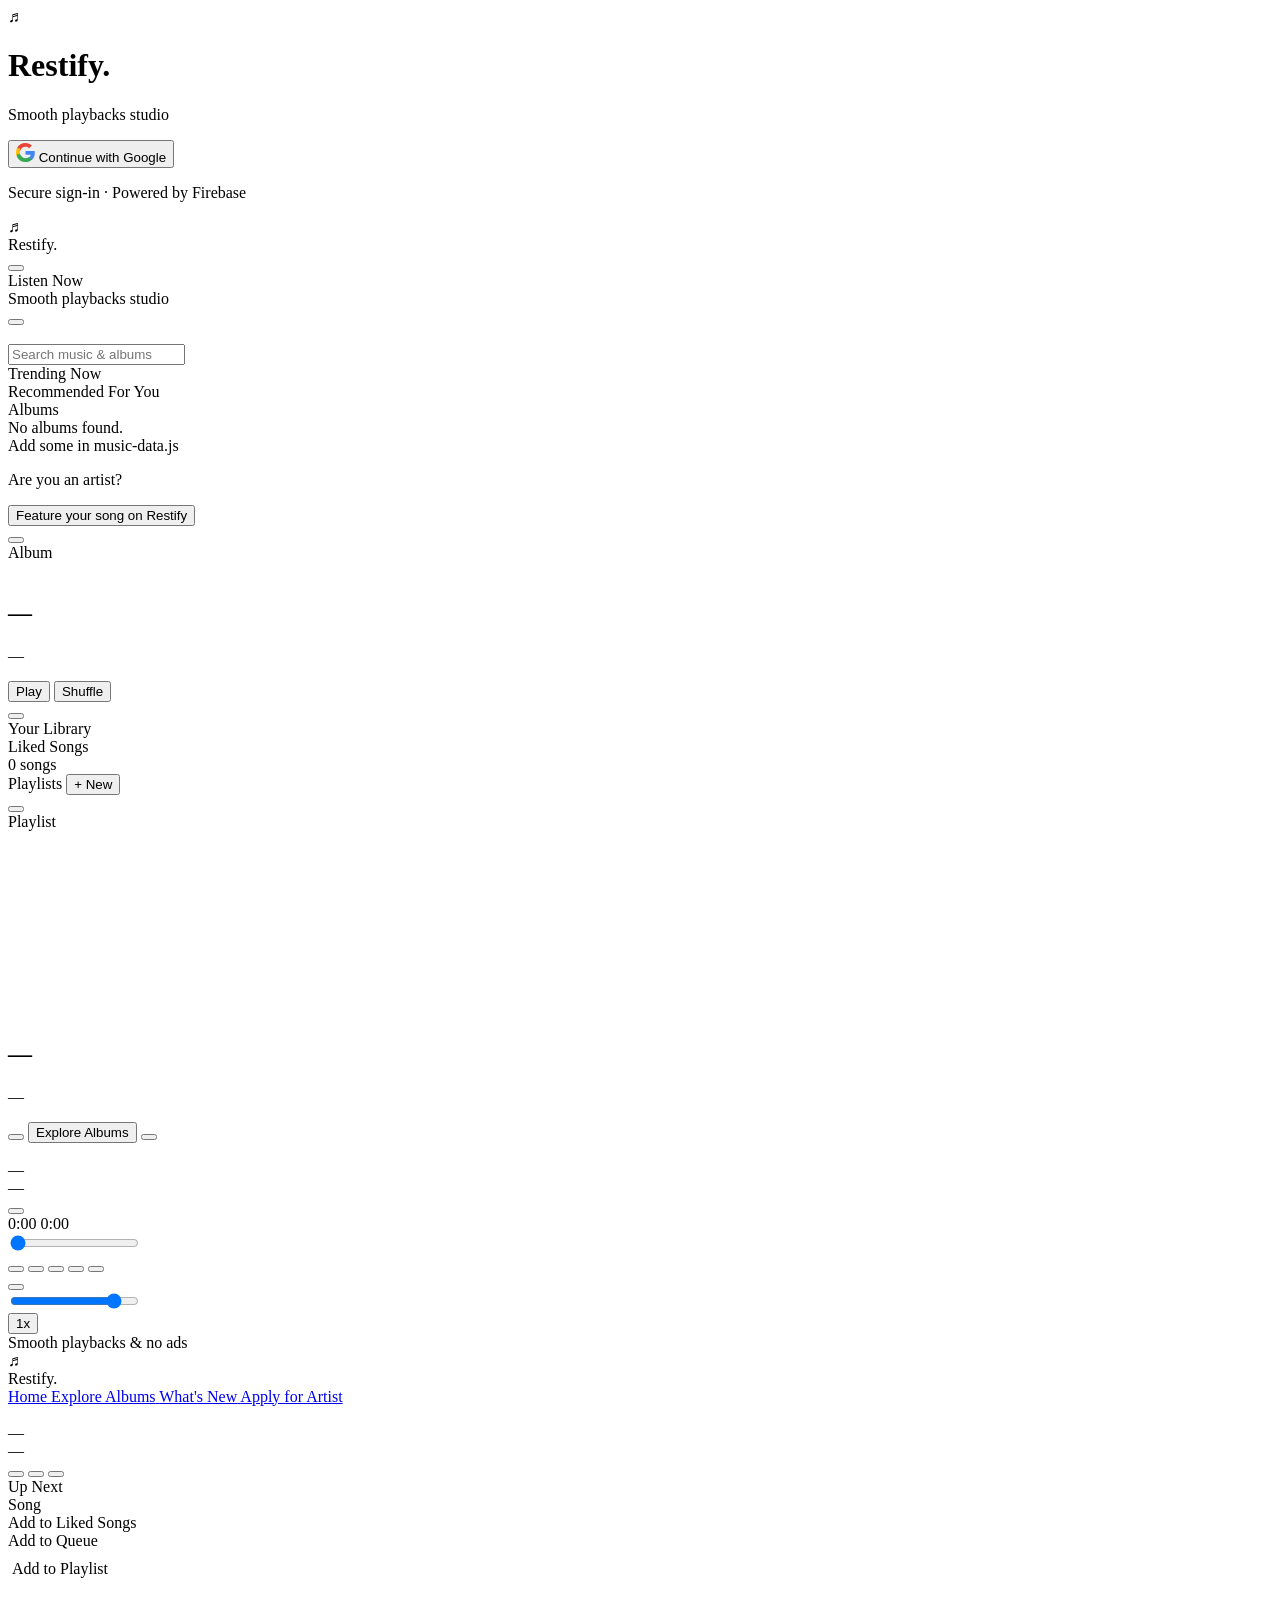
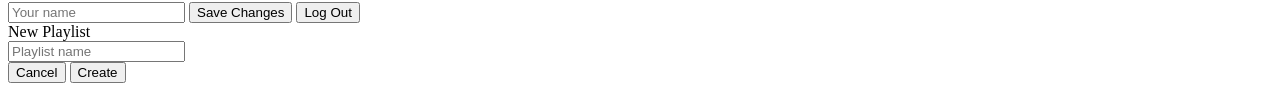
==== index.html @ 9cccd86b "Update index.html" ====
<!DOCTYPE html>
<html lang="en">
<head>
<meta charset="UTF-8">
<meta name="viewport" content="width=device-width, initial-scale=1.0, maximum-scale=1.0, user-scalable=no, viewport-fit=cover">
<title>Restify</title>
<meta name="theme-color" content="#0a0a0b">
<meta name="description" content="Restify — a premium music streaming experience">
<link rel="manifest" href="manifest.json">
<link rel="icon" href="icon.svg" type="image/svg+xml">
<link rel="apple-touch-icon" href="icon.svg">
<link rel="preconnect" href="https://fonts.googleapis.com">
<link rel="preconnect" href="https://fonts.gstatic.com" crossorigin>
<link href="https://fonts.googleapis.com/css2?family=Unbounded:wght@500;600;700;800&family=Plus+Jakarta+Sans:wght@400;500;600;700;800&display=swap" rel="stylesheet">
<link rel="stylesheet" href="src/style.css">
<script src="https://unpkg.com/lucide@latest" defer></script>
</head>
<body>

<div class="login-screen" id="login-screen">
  <div class="login-ambient"></div>
  <div class="login-top fade-in-up">
    <div class="login-logo">♬</div>
    <h1 class="login-brand">Restify<span>.</span></h1>
    <p class="login-tagline">Smooth playbacks studio</p>
  </div>
  <div class="login-visual pop-in">
    <div class="login-ring ring-a"></div>
    <div class="login-ring ring-b"></div>
    <div class="login-vinyl">
      <div class="login-vinyl-shine"></div>
      <div class="login-vinyl-groove"></div>
      <div class="login-vinyl-core"><i data-lucide="music-2"></i></div>
    </div>
  </div>
  <div class="login-footer fade-in-up delay">
    <button class="google-btn" id="google-login-btn">
      <svg viewBox="0 0 24 24" width="19" height="19">
        <path fill="#EA4335" d="M12 4.75c1.77 0 3.35.61 4.6 1.8l3.42-3.42C17.95 1.19 15.24 0 12 0 7.31 0 3.18 2.12 1.21 6.54l4.11 3.22c.94-2.85 3.57-4.96 6.68-4.96z"/>
        <path fill="#4285F4" d="M23.745 12.27c0-.7-.06-1.4-.19-2.07H12v4.51h6.6c-.29 1.53-1.14 2.82-2.4 3.68v3.05h3.88c2.27-2.09 3.66-5.17 3.66-8.72z"/>
        <path fill="#FBBC05" d="M5.32 14.24A7.16 7.16 0 0 1 4.91 12c0-.79.13-1.57.38-2.31V6.54H1.21A11.94 11.94 0 0 0 0 12c0 1.92.45 3.74 1.21 5.46l4.11-3.22z"/>
        <path fill="#34A853" d="M12 24c3.24 0 5.95-1.08 7.93-2.91l-3.88-3.05c-1.08.72-2.45 1.16-4.05 1.16-3.11 0-5.74-2.11-6.68-4.96H1.21v3.15C3.18 21.88 7.31 24 12 24z"/>
      </svg>
      <span>Continue with Google</span>
    </button>
    <p class="login-note">Secure sign-in &middot; Powered by Firebase</p>
  </div>
</div>

<div class="loader" id="loader">
  <div class="loader-mark">♬</div>
  <div class="loader-word">Restify<span>.</span></div>
  <div class="loader-track"><div class="loader-fill"></div></div>
</div>

<div class="app-shell">

  <section class="view pos-center" id="view-home">
    <div class="scroll-body">
      <header class="home-header">
        <div class="brand-id">
          <button class="menu-btn" id="menu-open-btn"><i data-lucide="menu"></i></button>
          <div>
            <div class="brand-title">Listen Now</div>
            <div class="brand-sub">Smooth playbacks studio</div>
          </div>
        </div>
        <div class="header-actions">
          <button class="header-icon-btn" id="library-header-btn"><i data-lucide="library"></i></button>
          <div class="avatar-mark" id="avatar-mark">
            <span id="avatar-fallback"></span>
            <img id="user-avatar-img" alt="">
          </div>
        </div>
      </header>

      <div class="search-wrap">
        <input type="text" id="search-input" placeholder="Search music &amp; albums" autocomplete="off">
        <i data-lucide="search"></i>
      </div>
      <div class="suggest-panel" id="suggest-panel"></div>

      <div class="section-label" id="recent-section" style="display:none;">
        <div class="section-label-row"><span class="section-label">Recently Played</span></div>
        <div class="rail" id="recent-rail"></div>
      </div>

      <div class="section-label-row">
        <span class="section-label">Trending Now</span>
      </div>
      <div class="rail" id="trending-rail"></div>

      <div class="section-label-row">
        <span class="section-label">Recommended For You</span>
      </div>
      <div class="rail" id="recommended-rail"></div>

      <div class="section-label-row">
        <span class="section-label">Albums</span>
      </div>
      <div class="skeleton-grid" id="albums-skeleton">
        <div class="skeleton"></div><div class="skeleton"></div>
        <div class="skeleton"></div><div class="skeleton"></div>
      </div>
      <div class="albums-grid" id="albums-grid"></div>

      <div class="artist-cta">
        <p>Are you an artist?</p>
        <button class="feature-btn" id="feature-btn">
          <i data-lucide="upload"></i>
          Feature your song on Restify
        </button>
      </div>

      <div class="bottom-spacer"></div>
    </div>
  </section>

  <section class="view pos-right" id="view-album">
    <div class="sub-header">
      <button class="back-btn" id="album-back"><i data-lucide="chevron-left"></i></button>
      <div class="sub-header-title">Album</div>
    </div>
    <div class="scroll-body">
      <div class="album-hero">
        <img id="album-hero-img" src="" alt="">
        <h1 id="album-hero-title">—</h1>
        <p id="album-hero-sub">—</p>
        <div class="hero-actions">
          <button class="hero-btn primary" id="album-play-all"><i data-lucide="play"></i>Play</button>
          <button class="hero-btn" id="album-shuffle-all"><i data-lucide="shuffle"></i>Shuffle</button>
        </div>
      </div>
      <div class="song-list" id="song-list"></div>
    </div>
  </section>

  <section class="view pos-right" id="view-library">
    <div class="library-header">
      <div class="sub-header" style="padding:0;">
        <button class="back-btn" id="library-back"><i data-lucide="chevron-left"></i></button>
        <div class="library-title">Your Library</div>
      </div>
    </div>
    <div class="scroll-body">
      <div class="library-grid">
        <div class="library-row" id="liked-row">
          <div class="library-icon"><i data-lucide="heart"></i></div>
          <div class="library-meta">
            <div class="library-name">Liked Songs</div>
            <div class="library-sub" id="liked-count">0 songs</div>
          </div>
          <div class="library-chevron"><i data-lucide="chevron-right"></i></div>
        </div>
      </div>

      <div class="section-label-row">
        <span class="section-label">Playlists</span>
        <button class="section-action" id="create-playlist-btn">+ New</button>
      </div>
      <div class="library-grid" id="playlist-list"></div>

      <div class="bottom-spacer"></div>
    </div>
  </section>

  <section class="view pos-right" id="view-playlist">
    <div class="sub-header">
      <button class="back-btn" id="playlist-back"><i data-lucide="chevron-left"></i></button>
      <div class="sub-header-title" id="playlist-view-title">Playlist</div>
      <button class="sub-header-action" id="playlist-delete-btn" style="display:none;">Delete</button>
    </div>
    <div class="scroll-body">
      <div class="album-hero">
        <div class="library-icon" style="width:44vw;max-width:190px;height:44vw;max-height:190px;border-radius:26px;">
          <i data-lucide="list-music" style="width:30%;height:30%;"></i>
        </div>
        <h1 id="playlist-hero-title">—</h1>
        <p id="playlist-hero-sub">—</p>
      </div>
      <div class="song-list" id="playlist-song-list"></div>
    </div>
  </section>

  <section class="view pos-right" id="view-player">
    <div class="player-top">
      <button class="back-btn" id="player-back"><i data-lucide="chevron-down"></i></button>
      <button class="explore-pill" id="explore-albums-btn">
        <i data-lucide="layout-grid"></i>
        Explore Albums
      </button>
      <button class="queue-btn" id="queue-open-btn"><i data-lucide="list-music"></i></button>
    </div>

    <div class="player-body">
      <div class="artwork-arena">
        <div class="artwork-frame" id="artwork-frame">
          <img id="player-artwork" src="" alt="">
          <div class="buffer-spinner" id="buffer-spinner"></div>
        </div>
      </div>

      <div class="track-row">
        <div class="track-meta">
          <div class="track-title" id="player-title">—</div>
          <div class="track-artist" id="player-artist">—</div>
        </div>
        <button class="fav-btn" id="fav-btn"><i data-lucide="heart"></i></button>
      </div>

      <div class="scrub-wrap">
        <div class="time-row">
          <span id="time-current">0:00</span>
          <span id="time-total">0:00</span>
        </div>
        <div class="range-wrap">
          <input type="range" id="seek-slider" min="0" max="100" value="0" step="0.1">
          <div class="range-fill" id="range-fill"></div>
        </div>
      </div>

      <div class="controls-row">
        <button class="ctrl-util" id="btn-shuffle"><i data-lucide="shuffle"></i></button>
        <button class="ctrl-nav" id="btn-prev"><i data-lucide="skip-back"></i></button>
        <button class="ctrl-play" id="btn-play"><i data-lucide="play" id="play-icon"></i></button>
        <button class="ctrl-nav" id="btn-next"><i data-lucide="skip-forward"></i></button>
        <button class="ctrl-util" id="btn-repeat"><i data-lucide="repeat"></i></button>
      </div>

      <div class="util-row">
        <button class="volume-icon" id="volume-icon-btn"><i data-lucide="volume-2"></i></button>
        <div class="range-wrap">
          <input type="range" id="volume-slider" min="0" max="100" value="85" step="1">
          <div class="range-fill" id="volume-fill"></div>
        </div>
        <button class="speed-btn" id="speed-btn">1x</button>
      </div>

      <div class="player-tag">Smooth playbacks &amp; no ads</div>
    </div>
  </section>

</div>

<div class="menu-layer" id="menu-layer">
  <div class="menu-overlay" id="menu-overlay"></div>
  <nav class="side-menu" id="side-menu">
    <div class="side-menu-header">
      <div class="side-menu-mark">♬</div>
      <div class="side-menu-brand">Restify<span>.</span></div>
    </div>
    <a class="side-menu-item active" href="index.html">
      <i data-lucide="home"></i>
      <span>Home</span>
    </a>
    <a class="side-menu-item" href="pages/albums.html">
      <i data-lucide="layout-grid"></i>
      <span>Explore Albums</span>
    </a>
    <a class="side-menu-item" href="pages/announces.html">
      <i data-lucide="bell"></i>
      <span>What's New</span>
      <span class="menu-dot"></span>
    </a>
    <a class="side-menu-item" href="pages/artistforums.html">
      <i data-lucide="upload"></i>
      <span>Apply for Artist</span>
    </a>
  </nav>
</div>

<div class="mini-player" id="mini-player">
  <div class="mini-progress"><div class="mini-progress-fill" id="mini-progress-fill"></div></div>
  <img class="mini-thumb" id="mini-thumb" src="" alt="">
  <div class="mini-info" id="mini-info-tap">
    <div class="mini-title" id="mini-title">—</div>
    <div class="mini-artist" id="mini-artist">—</div>
  </div>
  <div class="mini-controls">
    <button class="mini-btn" id="mini-prev"><i data-lucide="skip-back"></i></button>
    <button class="mini-btn mini-play" id="mini-play"><i data-lucide="play" id="mini-play-icon"></i></button>
    <button class="mini-btn" id="mini-next"><i data-lucide="skip-forward"></i></button>
  </div>
</div>

<div class="overlay" id="overlay"></div>

<div class="sheet" id="queue-sheet">
  <div class="sheet-handle"></div>
  <div class="sheet-title">Up Next</div>
  <div class="sheet-body" id="queue-list"></div>
</div>

<div class="sheet" id="action-sheet">
  <div class="sheet-handle"></div>
  <div class="sheet-title" id="action-sheet-title">Song</div>
  <div class="sheet-body">
    <div class="action-item" id="action-like">
      <i data-lucide="heart"></i>
      <span id="action-like-label">Add to Liked Songs</span>
    </div>
    <div class="action-item" id="action-queue">
      <i data-lucide="list-plus"></i>
      <span>Add to Queue</span>
    </div>
    <div class="section-label" style="padding:10px 4px 6px;">Add to Playlist</div>
    <div id="action-playlist-list"></div>
  </div>
</div>

<div class="sheet" id="profile-sheet">
  <div class="sheet-handle"></div>
  <div class="sheet-body">
    <div class="profile-photo-row">
      <div class="profile-photo-ring">
        <img id="profile-photo" src="" alt="">
      </div>
    </div>
    <div class="profile-email" id="profile-email"></div>
    <input type="text" class="modal-input" id="profile-name-input" placeholder="Your name" autocomplete="off">
    <button class="modal-btn primary" id="profile-save-btn">Save Changes</button>
    <button class="modal-btn logout-btn" id="profile-logout-btn">Log Out</button>
  </div>
</div>

<div class="modal-wrap" id="create-modal">
  <div class="modal-card">
    <div class="modal-title">New Playlist</div>
    <input type="text" class="modal-input" id="create-modal-input" placeholder="Playlist name" autocomplete="off">
    <div class="modal-actions">
      <button class="modal-btn" id="create-modal-cancel">Cancel</button>
      <button class="modal-btn primary" id="create-modal-confirm">Create</button>
    </div>
  </div>
</div>

<div class="toast" id="toast"></div>

<audio id="audio" preload="auto"></audio>

<script type="module">
import { initializeApp } from "https://www.gstatic.com/firebasejs/10.13.2/firebase-app.js";
import { getAuth, GoogleAuthProvider, signInWithPopup, signInWithRedirect, onAuthStateChanged, updateProfile, signOut } from "https://www.gstatic.com/firebasejs/10.13.2/firebase-auth.js";

const firebaseConfig = {
  apiKey: "AIzaSyDWFo4PwnwWfNUS-s4vXQHINAejp3wwPrk",
  authDomain: "restify-1ec27.firebaseapp.com",
  projectId: "restify-1ec27",
  storageBucket: "restify-1ec27.firebasestorage.app",
  messagingSenderId: "179542882874",
  appId: "1:179542882874:web:a6166769efff7151239303",
  measurementId: "G-CEWQDRWWCW"
};

const firebaseApp = initializeApp(firebaseConfig);
const auth = getAuth(firebaseApp);
const googleProvider = new GoogleAuthProvider();

const loginScreen = document.getElementById('login-screen');
const googleBtn = document.getElementById('google-login-btn');
const googleBtnLabel = googleBtn.querySelector('span');
const avatarMark = document.getElementById('avatar-mark');
const avatarFallback = document.getElementById('avatar-fallback');
const userAvatarImg = document.getElementById('user-avatar-img');
const overlay = document.getElementById('overlay');
const profileSheet = document.getElementById('profile-sheet');
const profilePhoto = document.getElementById('profile-photo');
const profileNameInput = document.getElementById('profile-name-input');
const profileEmail = document.getElementById('profile-email');
const profileSaveBtn = document.getElementById('profile-save-btn');
const profileLogoutBtn = document.getElementById('profile-logout-btn');

function applyUser(user) {
  const photo = user.photoURL || '';
  const name = user.displayName || (user.email ? user.email.split('@')[0] : 'You');
  if (photo) {
    userAvatarImg.src = photo;
    userAvatarImg.style.display = 'block';
    avatarFallback.style.display = 'none';
    profilePhoto.src = photo;
    profilePhoto.style.display = 'block';
  } else {
    userAvatarImg.style.display = 'none';
    profilePhoto.style.display = 'none';
    avatarFallback.style.display = 'flex';
    avatarFallback.textContent = name.charAt(0).toUpperCase();
  }
  profileNameInput.value = name;
  profileEmail.textContent = user.email || '';
}

function showApp(user) {
  applyUser(user);
  loginScreen.classList.add('hide');
}

function showLogin() {
  closeProfileSheet();
  loginScreen.classList.remove('hide');
  googleBtn.disabled = false;
  googleBtnLabel.textContent = 'Continue with Google';
}

function openProfileSheet() {
  profileSheet.classList.add('open');
  overlay.classList.add('open');
}

function closeProfileSheet() {
  profileSheet.classList.remove('open');
  overlay.classList.remove('open');
}

onAuthStateChanged(auth, (user) => {
  if (user) {
    showApp(user);
  } else {
    showLogin();
  }
});

googleBtn.addEventListener('click', async () => {
  googleBtn.disabled = true;
  googleBtnLabel.textContent = 'Signing in...';
  try {
    await signInWithPopup(auth, googleProvider);
  } catch (err) {
    if (err.code === 'auth/popup-blocked' || err.code === 'auth/cancelled-popup-request' || err.code === 'auth/operation-not-supported-in-this-environment') {
      await signInWithRedirect(auth, googleProvider);
    } else {
      googleBtn.disabled = false;
      googleBtnLabel.textContent = 'Continue with Google';
    }
  }
});

avatarMark.addEventListener('click', openProfileSheet);

overlay.addEventListener('click', () => {
  if (profileSheet.classList.contains('open')) closeProfileSheet();
});

profileSaveBtn.addEventListener('click', async () => {
  const newName = profileNameInput.value.trim();
  if (!newName || !auth.currentUser) return;
  profileSaveBtn.disabled = true;
  profileSaveBtn.textContent = 'Saving...';
  try {
    await updateProfile(auth.currentUser, { displayName: newName });
    profileEmail.textContent = auth.currentUser.email || '';
  } finally {
    profileSaveBtn.disabled = false;
    profileSaveBtn.textContent = 'Save Changes';
    closeProfileSheet();
  }
});

profileLogoutBtn.addEventListener('click', async () => {
  await signOut(auth);
});
</script>
<script>
const menuOpenBtn = document.getElementById('menu-open-btn');
const sideMenu = document.getElementById('side-menu');
const menuOverlay = document.getElementById('menu-overlay');

function openMenu() {
  sideMenu.classList.add('open');
  menuOverlay.classList.add('open');
}

function closeMenu() {
  sideMenu.classList.remove('open');
  menuOverlay.classList.remove('open');
}

menuOpenBtn.addEventListener('click', openMenu);
menuOverlay.addEventListener('click', closeMenu);
</script>
<script src="src/music-data.js" defer></script>
<script src="src/app.js" defer></script>
</body>
</html>
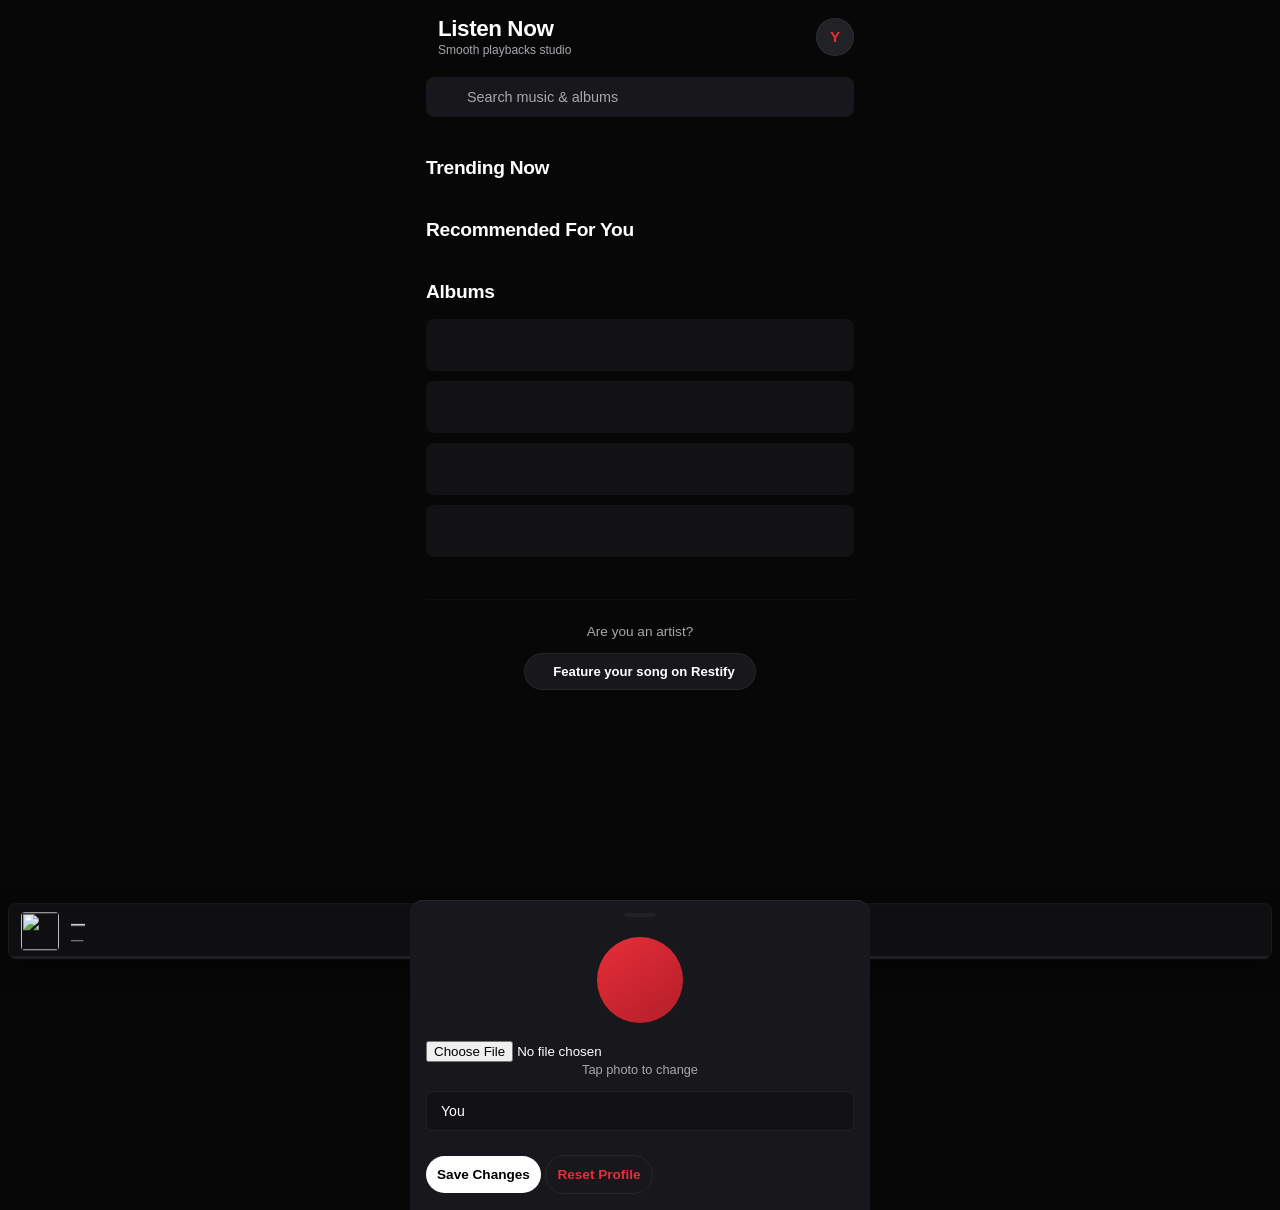
==== commit b896fb51: "Add files via upload" ====
--- a/index.html
+++ b/index.html
@@ -7,8 +7,8 @@
 <meta name="theme-color" content="#0a0a0b">
 <meta name="description" content="Restify — a premium music streaming experience">
 <link rel="manifest" href="manifest.json">
-<link rel="icon" href="icon.svg" type="image/svg+xml">
-<link rel="apple-touch-icon" href="icon.svg">
+<link rel="icon" href="src/icon.svg" type="image/svg+xml">
+<link rel="apple-touch-icon" href="src/icon.svg">
 <link rel="preconnect" href="https://fonts.googleapis.com">
 <link rel="preconnect" href="https://fonts.gstatic.com" crossorigin>
 <link href="https://fonts.googleapis.com/css2?family=Unbounded:wght@500;600;700;800&family=Plus+Jakarta+Sans:wght@400;500;600;700;800&display=swap" rel="stylesheet">
@@ -16,36 +16,6 @@
 <script src="https://unpkg.com/lucide@latest" defer></script>
 </head>
 <body>
-
-<div class="login-screen" id="login-screen">
-  <div class="login-ambient"></div>
-  <div class="login-top fade-in-up">
-    <div class="login-logo">♬</div>
-    <h1 class="login-brand">Restify<span>.</span></h1>
-    <p class="login-tagline">Smooth playbacks studio</p>
-  </div>
-  <div class="login-visual pop-in">
-    <div class="login-ring ring-a"></div>
-    <div class="login-ring ring-b"></div>
-    <div class="login-vinyl">
-      <div class="login-vinyl-shine"></div>
-      <div class="login-vinyl-groove"></div>
-      <div class="login-vinyl-core"><i data-lucide="music-2"></i></div>
-    </div>
-  </div>
-  <div class="login-footer fade-in-up delay">
-    <button class="google-btn" id="google-login-btn">
-      <svg viewBox="0 0 24 24" width="19" height="19">
-        <path fill="#EA4335" d="M12 4.75c1.77 0 3.35.61 4.6 1.8l3.42-3.42C17.95 1.19 15.24 0 12 0 7.31 0 3.18 2.12 1.21 6.54l4.11 3.22c.94-2.85 3.57-4.96 6.68-4.96z"/>
-        <path fill="#4285F4" d="M23.745 12.27c0-.7-.06-1.4-.19-2.07H12v4.51h6.6c-.29 1.53-1.14 2.82-2.4 3.68v3.05h3.88c2.27-2.09 3.66-5.17 3.66-8.72z"/>
-        <path fill="#FBBC05" d="M5.32 14.24A7.16 7.16 0 0 1 4.91 12c0-.79.13-1.57.38-2.31V6.54H1.21A11.94 11.94 0 0 0 0 12c0 1.92.45 3.74 1.21 5.46l4.11-3.22z"/>
-        <path fill="#34A853" d="M12 24c3.24 0 5.95-1.08 7.93-2.91l-3.88-3.05c-1.08.72-2.45 1.16-4.05 1.16-3.11 0-5.74-2.11-6.68-4.96H1.21v3.15C3.18 21.88 7.31 24 12 24z"/>
-      </svg>
-      <span>Continue with Google</span>
-    </button>
-    <p class="login-note">Secure sign-in &middot; Powered by Firebase</p>
-  </div>
-</div>
 
 <div class="loader" id="loader">
   <div class="loader-mark">♬</div>
@@ -240,6 +210,14 @@
     </div>
   </section>
 
+  <section class="view pos-right" id="view-frame">
+    <div class="sub-header">
+      <button class="back-btn" id="frame-back"><i data-lucide="chevron-left"></i></button>
+      <div class="sub-header-title" id="frame-title" style="display:block;">Restify</div>
+    </div>
+    <iframe class="content-frame" id="content-frame" title="Restify"></iframe>
+  </section>
+
 </div>
 
 <div class="menu-layer" id="menu-layer">
@@ -249,22 +227,22 @@
       <div class="side-menu-mark">♬</div>
       <div class="side-menu-brand">Restify<span>.</span></div>
     </div>
-    <a class="side-menu-item active" href="index.html">
+    <a class="side-menu-item active" href="index.html" data-page="home">
       <i data-lucide="home"></i>
       <span>Home</span>
     </a>
-    <a class="side-menu-item" href="pages/albums.html">
+    <a class="side-menu-item" href="pages/albums.html" data-page="albums" data-title="Explore Albums">
       <i data-lucide="layout-grid"></i>
       <span>Explore Albums</span>
     </a>
-    <a class="side-menu-item" href="pages/announces.html">
+    <a class="side-menu-item" href="pages/announces.html" data-page="whatsnew" data-title="What's New">
       <i data-lucide="bell"></i>
       <span>What's New</span>
       <span class="menu-dot"></span>
     </a>
-    <a class="side-menu-item" href="pages/artistforums.html">
-      <i data-lucide="upload"></i>
-      <span>Apply for Artist</span>
+    <a class="side-menu-item" href="pages/artistforums.html" data-page="about" data-title="About Us">
+      <i data-lucide="user-round"></i>
+      <span>About Us</span>
     </a>
   </nav>
 </div>
@@ -312,14 +290,15 @@
   <div class="sheet-handle"></div>
   <div class="sheet-body">
     <div class="profile-photo-row">
-      <div class="profile-photo-ring">
+      <div class="profile-photo-ring" id="profile-photo-trigger">
         <img id="profile-photo" src="" alt="">
       </div>
     </div>
-    <div class="profile-email" id="profile-email"></div>
+    <input type="file" accept="image/*" id="profile-photo-input" class="about-photo-input">
+    <div class="profile-email" id="profile-email">Tap photo to change</div>
     <input type="text" class="modal-input" id="profile-name-input" placeholder="Your name" autocomplete="off">
     <button class="modal-btn primary" id="profile-save-btn">Save Changes</button>
-    <button class="modal-btn logout-btn" id="profile-logout-btn">Log Out</button>
+    <button class="modal-btn logout-btn" id="profile-reset-btn">Reset Profile</button>
   </div>
 </div>
 
@@ -338,146 +317,227 @@
 
 <audio id="audio" preload="auto"></audio>
 
-<script type="module">
-import { initializeApp } from "https://www.gstatic.com/firebasejs/10.13.2/firebase-app.js";
-import { getAuth, GoogleAuthProvider, signInWithPopup, signInWithRedirect, onAuthStateChanged, updateProfile, signOut } from "https://www.gstatic.com/firebasejs/10.13.2/firebase-auth.js";
-
-const firebaseConfig = {
-  apiKey: "AIzaSyDWFo4PwnwWfNUS-s4vXQHINAejp3wwPrk",
-  authDomain: "restify-1ec27.firebaseapp.com",
-  projectId: "restify-1ec27",
-  storageBucket: "restify-1ec27.firebasestorage.app",
-  messagingSenderId: "179542882874",
-  appId: "1:179542882874:web:a6166769efff7151239303",
-  measurementId: "G-CEWQDRWWCW"
-};
-
-const firebaseApp = initializeApp(firebaseConfig);
-const auth = getAuth(firebaseApp);
-const googleProvider = new GoogleAuthProvider();
-
-const loginScreen = document.getElementById('login-screen');
-const googleBtn = document.getElementById('google-login-btn');
-const googleBtnLabel = googleBtn.querySelector('span');
-const avatarMark = document.getElementById('avatar-mark');
-const avatarFallback = document.getElementById('avatar-fallback');
-const userAvatarImg = document.getElementById('user-avatar-img');
-const overlay = document.getElementById('overlay');
-const profileSheet = document.getElementById('profile-sheet');
-const profilePhoto = document.getElementById('profile-photo');
-const profileNameInput = document.getElementById('profile-name-input');
-const profileEmail = document.getElementById('profile-email');
-const profileSaveBtn = document.getElementById('profile-save-btn');
-const profileLogoutBtn = document.getElementById('profile-logout-btn');
-
-function applyUser(user) {
-  const photo = user.photoURL || '';
-  const name = user.displayName || (user.email ? user.email.split('@')[0] : 'You');
-  if (photo) {
-    userAvatarImg.src = photo;
-    userAvatarImg.style.display = 'block';
-    avatarFallback.style.display = 'none';
-    profilePhoto.src = photo;
-    profilePhoto.style.display = 'block';
-  } else {
-    userAvatarImg.style.display = 'none';
-    profilePhoto.style.display = 'none';
-    avatarFallback.style.display = 'flex';
-    avatarFallback.textContent = name.charAt(0).toUpperCase();
-  }
-  profileNameInput.value = name;
-  profileEmail.textContent = user.email || '';
-}
-
-function showApp(user) {
-  applyUser(user);
-  loginScreen.classList.add('hide');
-}
-
-function showLogin() {
-  closeProfileSheet();
-  loginScreen.classList.remove('hide');
-  googleBtn.disabled = false;
-  googleBtnLabel.textContent = 'Continue with Google';
-}
-
-function openProfileSheet() {
-  profileSheet.classList.add('open');
-  overlay.classList.add('open');
-}
-
-function closeProfileSheet() {
-  profileSheet.classList.remove('open');
-  overlay.classList.remove('open');
-}
-
-onAuthStateChanged(auth, (user) => {
-  if (user) {
-    showApp(user);
-  } else {
-    showLogin();
-  }
-});
-
-googleBtn.addEventListener('click', async () => {
-  googleBtn.disabled = true;
-  googleBtnLabel.textContent = 'Signing in...';
-  try {
-    await signInWithPopup(auth, googleProvider);
-  } catch (err) {
-    if (err.code === 'auth/popup-blocked' || err.code === 'auth/cancelled-popup-request' || err.code === 'auth/operation-not-supported-in-this-environment') {
-      await signInWithRedirect(auth, googleProvider);
-    } else {
-      googleBtn.disabled = false;
-      googleBtnLabel.textContent = 'Continue with Google';
-    }
-  }
-});
-
-avatarMark.addEventListener('click', openProfileSheet);
-
-overlay.addEventListener('click', () => {
-  if (profileSheet.classList.contains('open')) closeProfileSheet();
-});
-
-profileSaveBtn.addEventListener('click', async () => {
-  const newName = profileNameInput.value.trim();
-  if (!newName || !auth.currentUser) return;
-  profileSaveBtn.disabled = true;
-  profileSaveBtn.textContent = 'Saving...';
-  try {
-    await updateProfile(auth.currentUser, { displayName: newName });
-    profileEmail.textContent = auth.currentUser.email || '';
-  } finally {
-    profileSaveBtn.disabled = false;
-    profileSaveBtn.textContent = 'Save Changes';
-    closeProfileSheet();
-  }
-});
-
-profileLogoutBtn.addEventListener('click', async () => {
-  await signOut(auth);
-});
-</script>
+<script src="data/music-data.js" defer></script>
+<script src="engine/app.js" defer></script>
 <script>
 const menuOpenBtn = document.getElementById('menu-open-btn');
-const sideMenu = document.getElementById('side-menu');
+const menuLayer = document.getElementById('menu-layer');
 const menuOverlay = document.getElementById('menu-overlay');
+const homeView = document.getElementById('view-home');
+const frameView = document.getElementById('view-frame');
+const contentFrame = document.getElementById('content-frame');
+const frameTitle = document.getElementById('frame-title');
+const menuItems = document.querySelectorAll('.side-menu-item');
+const loader = document.getElementById('loader');
+const audio = document.getElementById('audio');
+
+let loadedFrameSrc = '';
 
 function openMenu() {
-  sideMenu.classList.add('open');
-  menuOverlay.classList.add('open');
+  menuLayer.classList.add('open');
 }
 
 function closeMenu() {
-  sideMenu.classList.remove('open');
-  menuOverlay.classList.remove('open');
-}
-
+  menuLayer.classList.remove('open');
+}
+
+function setActiveMenu(target) {
+  menuItems.forEach(item => item.classList.toggle('active', item.dataset.page === target));
+}
+
+function goHome() {
+  homeView.classList.remove('pos-left', 'pos-right');
+  homeView.classList.add('pos-center');
+  frameView.classList.remove('pos-center', 'pos-left');
+  frameView.classList.add('pos-right');
+  setActiveMenu('home');
+  closeMenu();
+}
+
+function openFramePage(src, title, target) {
+  if (loadedFrameSrc !== src) {
+    contentFrame.src = src;
+    loadedFrameSrc = src;
+  }
+  frameTitle.textContent = title;
+  homeView.classList.remove('pos-center', 'pos-right');
+  homeView.classList.add('pos-left');
+  frameView.classList.remove('pos-right', 'pos-left');
+  frameView.classList.add('pos-center');
+  setActiveMenu(target);
+  closeMenu();
+}
+
+menuItems.forEach(item => {
+  item.addEventListener('click', e => {
+    e.preventDefault();
+    const target = item.dataset.page;
+    if (target === 'home') goHome();
+    else openFramePage(item.getAttribute('href'), item.dataset.title, target);
+  });
+});
+
+document.getElementById('frame-back').addEventListener('click', goHome);
 menuOpenBtn.addEventListener('click', openMenu);
 menuOverlay.addEventListener('click', closeMenu);
+
+function reflectNowPlaying(track, isPlaying) {
+  if (track) {
+    document.getElementById('mini-title').textContent = track.title;
+    document.getElementById('mini-artist').textContent = track.artist;
+    document.getElementById('mini-thumb').src = track.cover;
+    document.getElementById('player-title').textContent = track.title;
+    document.getElementById('player-artist').textContent = track.artist;
+    document.getElementById('player-artwork').src = track.cover;
+    document.getElementById('mini-player').classList.add('visible');
+  }
+  const icon = isPlaying ? 'pause' : 'play';
+  const playIcon = document.getElementById('play-icon');
+  const miniPlayIcon = document.getElementById('mini-play-icon');
+  if (playIcon) playIcon.setAttribute('data-lucide', icon);
+  if (miniPlayIcon) miniPlayIcon.setAttribute('data-lucide', icon);
+  if (window.lucide) lucide.createIcons();
+}
+
+window.Restify = {
+  queue: [],
+  index: -1,
+  play(track) {
+    if (window.RestifyBridge && window.RestifyBridge.playTrack) {
+      window.RestifyBridge.playTrack(track);
+      return;
+    }
+    if (!track || !track.src) return;
+    if (audio.dataset.trackId !== String(track.id)) {
+      audio.src = track.src;
+      audio.dataset.trackId = track.id;
+    }
+    audio.play();
+    reflectNowPlaying(track, true);
+  },
+  playQueue(list, startIndex) {
+    if (window.RestifyBridge && window.RestifyBridge.playQueue) {
+      window.RestifyBridge.playQueue(list, startIndex);
+      return;
+    }
+    this.queue = list || [];
+    this.index = startIndex || 0;
+    this.play(this.queue[this.index]);
+  },
+  toggle() {
+    if (window.RestifyBridge && window.RestifyBridge.toggle) {
+      window.RestifyBridge.toggle();
+      return;
+    }
+    if (!audio.src) return;
+    if (audio.paused) { audio.play(); reflectNowPlaying(null, true); }
+    else { audio.pause(); reflectNowPlaying(null, false); }
+  },
+  next() {
+    if (window.RestifyBridge && window.RestifyBridge.next) { window.RestifyBridge.next(); return; }
+    if (!this.queue.length) return;
+    this.index = (this.index + 1) % this.queue.length;
+    this.play(this.queue[this.index]);
+  },
+  prev() {
+    if (window.RestifyBridge && window.RestifyBridge.prev) { window.RestifyBridge.prev(); return; }
+    if (!this.queue.length) return;
+    this.index = (this.index - 1 + this.queue.length) % this.queue.length;
+    this.play(this.queue[this.index]);
+  },
+  getState() {
+    if (window.RestifyBridge && window.RestifyBridge.getState) return window.RestifyBridge.getState();
+    return { isPlaying: !audio.paused, trackId: audio.dataset.trackId || null };
+  },
+  goHome() { goHome(); },
+  toast(msg) {
+    const el = document.getElementById('toast');
+    if (!el) return;
+    el.textContent = msg;
+    el.classList.add('show');
+    setTimeout(() => el.classList.remove('show'), 2200);
+  }
+};
+
+audio.addEventListener('ended', () => { if (!window.RestifyBridge) window.Restify.next(); });
+
+const PROFILE_KEY = 'restify_profile';
+
+function loadProfile() {
+  let profile = { name: 'You', photo: '' };
+  try {
+    const saved = JSON.parse(localStorage.getItem(PROFILE_KEY));
+    if (saved) profile = saved;
+  } catch (e) {}
+  applyProfile(profile);
+  return profile;
+}
+
+function applyProfile(profile) {
+  const fallback = document.getElementById('avatar-fallback');
+  const avatarImg = document.getElementById('user-avatar-img');
+  const profilePhoto = document.getElementById('profile-photo');
+  const nameInput = document.getElementById('profile-name-input');
+  if (profile.photo) {
+    avatarImg.src = profile.photo;
+    avatarImg.style.display = 'block';
+    profilePhoto.src = profile.photo;
+    fallback.style.display = 'none';
+  } else {
+    avatarImg.style.display = 'none';
+    profilePhoto.src = '';
+    fallback.style.display = 'flex';
+    fallback.textContent = (profile.name || 'Y').charAt(0).toUpperCase();
+  }
+  nameInput.value = profile.name || '';
+}
+
+let currentProfile = loadProfile();
+
+document.getElementById('overlay').addEventListener('click', () => {
+  document.getElementById('overlay').classList.remove('open');
+  document.querySelectorAll('.sheet.open').forEach(s => s.classList.remove('open'));
+});
+
+document.getElementById('avatar-mark').addEventListener('click', () => {
+  document.getElementById('overlay').classList.add('open');
+  document.getElementById('profile-sheet').classList.add('open');
+});
+
+document.getElementById('profile-photo-trigger').addEventListener('click', () => {
+  document.getElementById('profile-photo-input').click();
+});
+
+document.getElementById('profile-photo-input').addEventListener('change', e => {
+  const file = e.target.files[0];
+  if (!file) return;
+  const reader = new FileReader();
+  reader.onload = () => {
+    currentProfile.photo = reader.result;
+    applyProfile(currentProfile);
+  };
+  reader.readAsDataURL(file);
+});
+
+document.getElementById('profile-save-btn').addEventListener('click', () => {
+  currentProfile.name = document.getElementById('profile-name-input').value.trim() || 'You';
+  localStorage.setItem(PROFILE_KEY, JSON.stringify(currentProfile));
+  applyProfile(currentProfile);
+  document.getElementById('overlay').classList.remove('open');
+  document.getElementById('profile-sheet').classList.remove('open');
+  window.Restify.toast('Profile updated');
+});
+
+document.getElementById('profile-reset-btn').addEventListener('click', () => {
+  currentProfile = { name: 'You', photo: '' };
+  localStorage.removeItem(PROFILE_KEY);
+  applyProfile(currentProfile);
+  window.Restify.toast('Profile reset');
+});
+
+window.addEventListener('load', () => {
+  setTimeout(() => loader.classList.add('hide'), 500);
+});
 </script>
-<script src="src/music-data.js" defer></script>
-<script src="src/app.js" defer></script>
 </body>
-</html>
+</html>
--- a/src/style.css
+++ b/src/style.css
@@ -0,0 +1,2423 @@
+:root {
+  --bg: #070708;
+  --bg-radial: #0f0406;
+  --surface: #121214;
+  --surface-2: #18181c;
+  --surface-3: #222226;
+  --glass: rgba(18, 18, 20, 0.82);
+  --glass-border: rgba(255, 255, 255, 0.05);
+  --border: rgba(255, 255, 255, 0.06);
+  --border-soft: rgba(255, 255, 255, 0.03);
+  --red: #e62e3a;
+  --red-dim: #b31e28;
+  --red-deep: #1f0609;
+  --red-glow: rgba(230, 46, 58, 0.1);
+  --text: #ffffff;
+  --text-dim: #a7a7ad;
+  --text-faint: #55555a;
+  --font-display: -apple-system, BlinkMacSystemFont, "SF Pro Display", "SF Pro Text", sans-serif;
+  --font-body: -apple-system, BlinkMacSystemFont, "SF Pro Text", sans-serif;
+  --safe-top: env(safe-area-inset-top, 18px);
+  --safe-bottom: env(safe-area-inset-bottom, 14px);
+  --ease: cubic-bezier(0.2, 0.8, 0.2, 1);
+  --ease-spring: cubic-bezier(0.34, 1.56, 0.64, 1);
+}
+
+* {
+  box-sizing: border-box;
+  margin: 0;
+  padding: 0;
+  -webkit-tap-highlight-color: transparent;
+  user-select: none;
+  outline: none;
+}
+
+html, body {
+  background: var(--bg);
+  color: var(--text);
+  font-family: var(--font-body);
+  height: 100dvh;
+  width: 100vw;
+  overflow: hidden;
+  -webkit-font-smoothing: antialiased;
+}
+
+body {
+  display: flex;
+  justify-content: center;
+  align-items: center;
+}
+
+input, textarea {
+  user-select: text;
+}
+
+img {
+  -webkit-user-drag: none;
+}
+
+button {
+  font-family: inherit;
+  cursor: pointer;
+  background: none;
+  border: none;
+}
+
+::-webkit-scrollbar {
+  width: 0;
+  height: 0;
+}
+
+@media (prefers-reduced-motion: reduce) {
+  * {
+    animation-duration: 0.001ms !important;
+    animation-iteration-count: 1 !important;
+    transition-duration: 0.001ms !important;
+  }
+}
+
+.loader {
+  position: fixed;
+  inset: 0;
+  z-index: 999;
+  background: radial-gradient(circle at 50% 50%, var(--bg-radial) 0%, var(--bg) 100%);
+  display: flex;
+  flex-direction: column;
+  align-items: center;
+  justify-content: center;
+  gap: 24px;
+  transition: opacity 0.4s var(--ease), visibility 0.4s;
+}
+
+.loader.hide {
+  opacity: 0;
+  visibility: hidden;
+  pointer-events: none;
+}
+
+.loader-mark {
+  width: 60px;
+  height: 60px;
+  border-radius: 50%;
+  background: var(--red);
+  display: flex;
+  align-items: center;
+  justify-content: center;
+  font-family: var(--font-display);
+  font-weight: 700;
+  font-size: 1.6rem;
+  color: #fff;
+}
+
+.loader-word {
+  font-family: var(--font-display);
+  font-weight: 700;
+  font-size: 1.1rem;
+  letter-spacing: -0.3px;
+}
+
+.loader-word span {
+  color: var(--red);
+}
+
+.loader-track {
+  width: 120px;
+  height: 3px;
+  background: var(--surface-2);
+  border-radius: 3px;
+  overflow: hidden;
+}
+
+.loader-fill {
+  height: 100%;
+  width: 0%;
+  background: var(--red);
+  animation: fill 1s var(--ease) forwards;
+}
+
+@keyframes fill { to { width: 100%; } }
+@keyframes spin { to { transform: rotate(360deg); } }
+
+.app-shell {
+  position: relative;
+  width: 100%;
+  max-width: 460px;
+  height: 100dvh;
+  background: var(--bg);
+  overflow: hidden;
+}
+
+.view {
+  position: absolute;
+  inset: 0;
+  display: flex;
+  flex-direction: column;
+  background: var(--bg);
+  transform: translateX(100%);
+  transition: transform 0.4s var(--ease), opacity 0.4s var(--ease);
+  z-index: 1;
+  will-change: transform;
+}
+
+.view.pos-center {
+  transform: translateX(0);
+  z-index: 3;
+}
+
+.view.pos-left {
+  transform: translateX(-25%);
+  z-index: 2;
+  opacity: 0.7;
+}
+
+.view.pos-right {
+  transform: translateX(100%);
+  z-index: 2;
+}
+
+.scroll-body {
+  flex: 1;
+  overflow-y: auto;
+  -webkit-overflow-scrolling: touch;
+  padding-bottom: 150px;
+}
+
+.home-header {
+  display: flex;
+  align-items: center;
+  justify-content: space-between;
+  padding: calc(var(--safe-top) + 16px) 16px 12px;
+}
+
+.brand-id {
+  display: flex;
+  align-items: center;
+  gap: 12px;
+}
+
+.avatar-mark {
+  width: 38px;
+  height: 38px;
+  border-radius: 50%;
+  flex-shrink: 0;
+  background: var(--surface-3);
+  border: 1px solid var(--border);
+  display: flex;
+  align-items: center;
+  justify-content: center;
+  font-family: var(--font-display);
+  font-weight: 700;
+  font-size: 0.95rem;
+  color: var(--red);
+  overflow: hidden;
+  position: relative;
+  cursor: pointer;
+  transition: transform 0.15s var(--ease-spring);
+}
+
+.avatar-mark:active {
+  transform: scale(0.9);
+}
+
+.avatar-mark span {
+  display: flex;
+  align-items: center;
+  justify-content: center;
+  width: 100%;
+  height: 100%;
+}
+
+.avatar-mark img {
+  position: absolute;
+  inset: 0;
+  width: 100%;
+  height: 100%;
+  border-radius: 50%;
+  object-fit: cover;
+  display: none;
+}
+
+.brand-title {
+  font-family: var(--font-display);
+  font-weight: 700;
+  font-size: 1.4rem;
+  letter-spacing: -0.4px;
+  color: #fff;
+}
+
+.brand-sub {
+  font-size: 0.75rem;
+  color: var(--text-dim);
+  font-weight: 500;
+  margin-top: 1px;
+}
+
+.header-actions {
+  display: flex;
+  align-items: center;
+  gap: 16px;
+}
+
+.header-icon-btn {
+  color: var(--text);
+  display: flex;
+  align-items: center;
+  justify-content: center;
+  transition: transform 0.1s var(--ease);
+}
+
+.header-icon-btn:active {
+  transform: scale(0.9);
+}
+
+.header-icon-btn svg {
+  width: 22px;
+  height: 22px;
+}
+
+.note-icon {
+  color: var(--text-dim);
+  width: 20px;
+  height: 20px;
+}
+
+.search-wrap {
+  position: relative;
+  margin: 8px 16px 16px;
+}
+
+.search-wrap svg, .search-wrap i {
+  position: absolute;
+  left: 14px;
+  top: 13px;
+  width: 16px;
+  height: 16px;
+  color: var(--text-dim);
+  pointer-events: none;
+}
+
+#search-input {
+  width: 100%;
+  padding: 11px 16px 11px 40px;
+  border-radius: 8px;
+  background: var(--surface-2);
+  border: 1px solid transparent;
+  color: var(--text);
+  font-family: var(--font-body);
+  font-size: 0.9rem;
+  font-weight: 500;
+  transition: background 0.2s var(--ease), border-color 0.2s var(--ease);
+}
+
+#search-input:focus {
+  background: var(--surface-3);
+  border-color: rgba(255, 255, 255, 0.08);
+}
+
+#search-input::placeholder {
+  color: var(--text-dim);
+  font-weight: 400;
+}
+
+.suggest-panel {
+  position: relative;
+  margin: 0 16px 0;
+  background: var(--surface-2);
+  border-radius: 8px;
+  overflow: hidden;
+  max-height: 0;
+  opacity: 0;
+  transition: max-height 0.25s var(--ease), opacity 0.2s var(--ease), margin 0.25s var(--ease);
+}
+
+.suggest-panel.open {
+  max-height: 340px;
+  opacity: 1;
+  margin: 0 16px 16px;
+  border: 1px solid var(--border);
+}
+
+.suggest-item {
+  display: flex;
+  align-items: center;
+  gap: 12px;
+  padding: 10px 12px;
+  border-bottom: 1px solid var(--border-soft);
+}
+
+.suggest-item:last-child {
+  border-bottom: none;
+}
+
+.suggest-item:active {
+  background: var(--surface-3);
+}
+
+.suggest-item img {
+  width: 40px;
+  height: 40px;
+  border-radius: 4px;
+  object-fit: cover;
+  flex-shrink: 0;
+}
+
+.suggest-meta {
+  min-width: 0;
+  flex: 1;
+}
+
+.suggest-title {
+  font-size: 0.9rem;
+  font-weight: 500;
+  white-space: nowrap;
+  overflow: hidden;
+  text-overflow: ellipsis;
+}
+
+.suggest-sub {
+  font-size: 0.78rem;
+  color: var(--text-dim);
+  white-space: nowrap;
+  overflow: hidden;
+  text-overflow: ellipsis;
+  margin-top: 1px;
+}
+
+.suggest-empty {
+  padding: 20px;
+  text-align: center;
+  color: var(--text-dim);
+  font-size: 0.85rem;
+}
+
+.section-label-row {
+  display: flex;
+  align-items: center;
+  justify-content: space-between;
+  padding: 0 16px;
+  margin: 24px 0 12px;
+}
+
+.section-label {
+  font-family: var(--font-display);
+  font-size: 1.2rem;
+  font-weight: 700;
+  letter-spacing: -0.3px;
+  color: var(--text);
+}
+
+.section-label-row .section-label {
+  margin: 0;
+}
+
+.section-action {
+  font-size: 0.82rem;
+  font-weight: 600;
+  color: var(--text-dim);
+}
+
+.section-action:active {
+  color: var(--text);
+}
+
+.rail {
+  display: flex;
+  gap: 14px;
+  overflow-x: auto;
+  padding: 0 16px 4px;
+  scroll-snap-type: x mandatory;
+  -webkit-overflow-scrolling: touch;
+}
+
+.rail::-webkit-scrollbar {
+  display: none;
+}
+
+.rail-card {
+  flex-shrink: 0;
+  width: 132px;
+  scroll-snap-align: start;
+  border-radius: 6px;
+  overflow: hidden;
+  position: relative;
+  text-align: left;
+  transition: transform 0.2s var(--ease);
+}
+
+.rail-card:active {
+  transform: scale(0.97);
+}
+
+.rail-card img {
+  width: 132px;
+  height: 132px;
+  object-fit: cover;
+  border-radius: 6px;
+  display: block;
+}
+
+.rail-card .card-shade {
+  display: none;
+}
+
+.rail-card .rail-label {
+  position: relative;
+  margin-top: 8px;
+  font-size: 0.85rem;
+  font-weight: 600;
+  line-height: 1.2;
+  color: var(--text);
+  white-space: nowrap;
+  overflow: hidden;
+  text-overflow: ellipsis;
+}
+
+.rail-card .rail-sub {
+  position: relative;
+  font-size: 0.78rem;
+  color: var(--text-dim);
+  white-space: nowrap;
+  overflow: hidden;
+  text-overflow: ellipsis;
+  margin-top: 2px;
+}
+
+.rail-card.trending::before {
+  content: '🔥';
+  position: absolute;
+  top: 8px;
+  right: 8px;
+  font-size: 0.65rem;
+  background: rgba(0, 0, 0, 0.7);
+  backdrop-filter: blur(8px);
+  padding: 3px 6px;
+  border-radius: 4px;
+  z-index: 2;
+}
+
+.rail-empty {
+  padding: 20px;
+  color: var(--text-dim);
+  font-size: 0.85rem;
+}
+
+.skeleton {
+  background: linear-gradient(90deg, var(--surface) 25%, var(--surface-2) 37%, var(--surface) 63%);
+  background-size: 400% 100%;
+  animation: shimmer 1.4s ease infinite;
+}
+
+@keyframes shimmer {
+  0% { background-position: 100% 0; }
+  100% { background-position: 0% 0; }
+}
+
+.skeleton-rail {
+  display: flex;
+  gap: 14px;
+  padding: 0 16px;
+}
+
+.skeleton-rail .skeleton {
+  width: 132px;
+  height: 132px;
+  border-radius: 6px;
+  flex-shrink: 0;
+}
+
+.albums-grid {
+  display: flex;
+  flex-direction: column;
+  gap: 2px;
+  padding: 2px 16px 4px;
+}
+
+.album-card {
+  position: relative;
+  border-radius: 8px;
+  overflow: hidden;
+  display: flex;
+  flex-direction: row;
+  align-items: center;
+  gap: 14px;
+  text-align: left;
+  padding: 8px 4px;
+  transition: background 0.2s var(--ease);
+}
+
+.album-card:active {
+  background: var(--surface-2);
+}
+
+.album-card img {
+  width: 52px;
+  height: 52px;
+  object-fit: cover;
+  border-radius: 6px;
+  flex-shrink: 0;
+  aspect-ratio: 1/1;
+}
+
+.album-card .card-shade {
+  display: none;
+}
+
+.album-card .card-label {
+  position: relative;
+  font-family: var(--font-body);
+  font-weight: 600;
+  font-size: 0.92rem;
+  line-height: 1.2;
+  color: var(--text);
+  padding-right: 46px;
+}
+
+.album-card .card-count {
+  position: absolute;
+  top: 50%;
+  right: 2px;
+  transform: translateY(-50%);
+  background: transparent;
+  color: var(--text-dim);
+  font-size: 0.78rem;
+  font-weight: 500;
+}
+
+.skeleton-grid {
+  display: flex;
+  flex-direction: column;
+  gap: 10px;
+  padding: 4px 16px;
+}
+
+.skeleton-grid .skeleton {
+  aspect-ratio: auto;
+  height: 52px;
+  border-radius: 8px;
+}
+
+.no-results {
+  grid-column: 1/-1;
+  text-align: center;
+  color: var(--text-dim);
+  font-size: 0.9rem;
+  padding: 40px 10px;
+}
+
+.artist-cta {
+  text-align: center;
+  margin: 32px 16px 0;
+  padding: 24px 16px;
+  border-top: 1px solid var(--border-soft);
+}
+
+.artist-cta p {
+  color: var(--text-dim);
+  font-size: 0.85rem;
+  font-weight: 400;
+  margin-bottom: 14px;
+}
+
+.feature-btn {
+  display: inline-flex;
+  align-items: center;
+  gap: 8px;
+  padding: 10px 20px;
+  border-radius: 20px;
+  background: var(--surface-2);
+  border: 1px solid var(--border);
+  color: var(--text);
+  font-weight: 600;
+  font-size: 0.82rem;
+  transition: transform 0.15s var(--ease), background 0.15s;
+}
+
+.feature-btn:active {
+  transform: scale(0.96);
+  background: var(--surface-3);
+}
+
+.feature-btn svg {
+  width: 14px;
+  height: 14px;
+  color: var(--text-dim);
+}
+
+.bottom-spacer {
+  height: 150px;
+}
+
+.mini-player {
+  position: absolute;
+  left: 8px;
+  right: 8px;
+  bottom: calc(8px + var(--safe-bottom));
+  background: var(--glass);
+  backdrop-filter: blur(24px);
+  -webkit-backdrop-filter: blur(24px);
+  border: 1px solid var(--glass-border);
+  border-radius: 8px;
+  padding: 8px 12px;
+  display: flex;
+  align-items: center;
+  gap: 12px;
+  box-shadow: 0 8px 24px rgba(0, 0, 0, 0.5);
+  z-index: 20;
+  transform: translateY(120%);
+  transition: transform 0.3s cubic-bezier(0.175, 0.885, 0.32, 1.1);
+  overflow: hidden;
+}
+
+.mini-player.visible {
+  transform: translateY(0);
+}
+
+.mini-progress {
+  position: absolute;
+  bottom: 0;
+  left: 0;
+  right: 0;
+  height: 2px;
+  background: rgba(255, 255, 255, 0.08);
+}
+
+.mini-progress-fill {
+  height: 100%;
+  width: 0%;
+  background: var(--text);
+  transition: width 0.15s linear;
+}
+
+.mini-thumb {
+  width: 38px;
+  height: 38px;
+  border-radius: 4px;
+  object-fit: cover;
+  flex-shrink: 0;
+}
+
+.mini-thumb.spin {
+  animation: none;
+}
+
+.mini-info {
+  flex: 1;
+  min-width: 0;
+}
+
+.mini-title {
+  font-size: 0.88rem;
+  font-weight: 600;
+  white-space: nowrap;
+  overflow: hidden;
+  text-overflow: ellipsis;
+}
+
+.mini-artist {
+  font-size: 0.78rem;
+  color: var(--text-dim);
+  white-space: nowrap;
+  overflow: hidden;
+  text-overflow: ellipsis;
+  margin-top: 1px;
+}
+
+.mini-controls {
+  display: flex;
+  align-items: center;
+  gap: 10px;
+  flex-shrink: 0;
+}
+
+.mini-btn {
+  width: 32px;
+  height: 32px;
+  border-radius: 50%;
+  color: var(--text);
+  display: flex;
+  align-items: center;
+  justify-content: center;
+  transition: transform 0.1s var(--ease);
+}
+
+.mini-btn:active {
+  transform: scale(0.9);
+}
+
+.mini-btn svg {
+  width: 20px;
+  height: 20px;
+}
+
+.mini-play {
+  width: 32px;
+  height: 32px;
+  color: var(--text);
+}
+
+.mini-play svg {
+  width: 22px;
+  height: 22px;
+  fill: var(--text);
+}
+
+.sub-header {
+  display: flex;
+  align-items: center;
+  gap: 14px;
+  padding: calc(var(--safe-top) + 16px) 16px 12px;
+}
+
+.back-btn {
+  width: auto;
+  height: auto;
+  display: flex;
+  align-items: center;
+  color: var(--text);
+  transition: opacity 0.15s var(--ease);
+}
+
+.back-btn:active {
+  opacity: 0.6;
+}
+
+.back-btn svg {
+  width: 24px;
+  height: 24px;
+}
+
+.sub-header-title {
+  font-family: var(--font-body);
+  font-weight: 600;
+  font-size: 0.95rem;
+  color: var(--text);
+  display: none;
+}
+
+.sub-header-action {
+  margin-left: auto;
+  color: var(--red);
+  font-size: 0.9rem;
+  font-weight: 600;
+}
+
+.sub-header-action:active {
+  opacity: 0.7;
+}
+
+.album-hero {
+  display: flex;
+  flex-direction: column;
+  align-items: center;
+  padding: 12px 16px 24px;
+  text-align: center;
+}
+
+.album-hero img {
+  width: 52vw;
+  max-width: 210px;
+  aspect-ratio: 1/1;
+  object-fit: cover;
+  border-radius: 8px;
+  box-shadow: 0 16px 32px rgba(0, 0, 0, 0.6);
+}
+
+.album-hero h1 {
+  font-family: var(--font-display);
+  font-weight: 700;
+  font-size: 1.45rem;
+  margin-top: 20px;
+  letter-spacing: -0.4px;
+}
+
+.album-hero p {
+  color: var(--text-dim);
+  font-size: 0.88rem;
+  margin-top: 4px;
+  font-weight: 400;
+}
+
+.hero-actions {
+  display: flex;
+  gap: 12px;
+  margin-top: 20px;
+  width: 100%;
+  max-width: 280px;
+}
+
+.hero-btn {
+  display: flex;
+  flex: 1;
+  align-items: center;
+  justify-content: center;
+  gap: 6px;
+  padding: 11px 0;
+  border-radius: 24px;
+  font-size: 0.88rem;
+  font-weight: 600;
+  background: var(--surface-2);
+  color: var(--text);
+  transition: transform 0.15s var(--ease);
+}
+
+.hero-btn.primary {
+  background: var(--red);
+  color: #fff;
+}
+
+.hero-btn:active {
+  transform: scale(0.96);
+}
+
+.hero-btn svg {
+  width: 16px;
+  height: 16px;
+  fill: currentColor;
+}
+
+.song-list {
+  padding: 4px 0 150px 0;
+}
+
+.song-row {
+  display: flex;
+  align-items: center;
+  justify-content: space-between;
+  gap: 14px;
+  padding: 10px 16px;
+  transition: background 0.2s var(--ease);
+}
+
+.song-row:active {
+  background: var(--surface-2);
+}
+
+.song-row.is-playing {
+  background: var(--red-deep);
+}
+
+.song-left {
+  display: flex;
+  align-items: center;
+  gap: 14px;
+  min-width: 0;
+  flex: 1;
+}
+
+.song-num {
+  width: 20px;
+  text-align: left;
+  font-size: 0.85rem;
+  color: var(--text-faint);
+  font-weight: 500;
+  flex-shrink: 0;
+}
+
+.song-row.is-playing .song-num {
+  color: var(--red);
+}
+
+.song-thumb {
+  width: 40px;
+  height: 40px;
+  border-radius: 4px;
+  object-fit: cover;
+  flex-shrink: 0;
+}
+
+.song-meta {
+  min-width: 0;
+}
+
+.song-title {
+  font-size: 0.92rem;
+  font-weight: 500;
+  white-space: nowrap;
+  overflow: hidden;
+  text-overflow: ellipsis;
+  color: var(--text);
+}
+
+.song-row.is-playing .song-title {
+  color: var(--red);
+  font-weight: 600;
+}
+
+.song-artist {
+  font-size: 0.8rem;
+  color: var(--text-dim);
+  white-space: nowrap;
+  overflow: hidden;
+  text-overflow: ellipsis;
+  margin-top: 1px;
+}
+
+.song-pulse {
+  width: 14px;
+  height: 14px;
+  color: var(--red);
+  flex-shrink: 0;
+  display: none;
+}
+
+.song-row.is-playing .song-pulse {
+  display: block;
+}
+
+.song-more {
+  color: var(--text-dim);
+  flex-shrink: 0;
+  width: 24px;
+  height: 24px;
+  display: flex;
+  align-items: center;
+  justify-content: center;
+}
+
+.song-more:active {
+  color: var(--text);
+}
+
+.song-more svg {
+  width: 18px;
+  height: 18px;
+}
+
+.player-top {
+  display: flex;
+  align-items: center;
+  justify-content: space-between;
+  padding: calc(var(--safe-top) + 16px) 24px 0;
+}
+
+.explore-pill {
+  display: flex;
+  align-items: center;
+  gap: 6px;
+  padding: 6px 14px;
+  border-radius: 16px;
+  background: var(--surface-2);
+  border: 1px solid var(--border);
+  color: var(--text);
+  font-size: 0.8rem;
+  font-weight: 600;
+}
+
+.explore-pill:active {
+  background: var(--surface-3);
+}
+
+.explore-pill svg {
+  width: 14px;
+  height: 14px;
+  color: var(--text-dim);
+}
+
+.queue-btn {
+  color: var(--text);
+  display: flex;
+  align-items: center;
+}
+
+.queue-btn:active {
+  opacity: 0.6;
+}
+
+.queue-btn svg {
+  width: 22px;
+  height: 22px;
+}
+
+.player-body {
+  flex: 1;
+  display: flex;
+  flex-direction: column;
+  justify-content: space-between;
+  padding: 0 24px calc(var(--safe-bottom) + 20px);
+  min-height: 0;
+}
+
+.artwork-arena {
+  flex: 1;
+  display: flex;
+  align-items: center;
+  justify-content: center;
+  min-height: 240px;
+  position: relative;
+}
+
+.artwork-frame {
+  width: 82vw;
+  height: 82vw;
+  max-width: 310px;
+  max-height: 310px;
+  border-radius: 8px;
+  overflow: hidden;
+  position: relative;
+  box-shadow: 0 24px 48px rgba(0, 0, 0, 0.6);
+  transition: transform 0.3s var(--ease);
+}
+
+.artwork-frame.playing {
+  transform: scale(1.02);
+}
+
+.artwork-frame img {
+  width: 100%;
+  height: 100%;
+  object-fit: cover;
+}
+
+.buffer-spinner {
+  position: absolute;
+  top: 50%;
+  left: 50%;
+  transform: translate(-50%, -50%);
+  width: 32px;
+  height: 32px;
+  border-radius: 50%;
+  border: 2px solid rgba(255, 255, 255, 0.1);
+  border-top-color: #fff;
+  opacity: 0;
+  transition: opacity 0.2s;
+  animation: spin 0.8s linear infinite;
+}
+
+.artwork-frame.buffering .buffer-spinner {
+  opacity: 1;
+}
+
+.track-row {
+  display: flex;
+  align-items: center;
+  justify-content: space-between;
+  gap: 16px;
+  margin: 20px 4px 12px;
+}
+
+.track-meta {
+  min-width: 0;
+  flex: 1;
+}
+
+.track-title {
+  font-family: var(--font-display);
+  font-weight: 700;
+  font-size: 1.3rem;
+  letter-spacing: -0.3px;
+  white-space: nowrap;
+  overflow: hidden;
+  text-overflow: ellipsis;
+}
+
+.track-artist {
+  font-size: 0.95rem;
+  color: var(--text-dim);
+  font-weight: 500;
+  margin-top: 2px;
+  white-space: nowrap;
+  overflow: hidden;
+  text-overflow: ellipsis;
+}
+
+.fav-btn {
+  color: var(--text-dim);
+  flex-shrink: 0;
+  transition: transform 0.1s var(--ease);
+}
+
+.fav-btn:active {
+  transform: scale(0.9);
+}
+
+.fav-btn svg {
+  width: 24px;
+  height: 24px;
+}
+
+.fav-btn.active {
+  color: var(--red);
+}
+
+.fav-btn.active svg {
+  fill: var(--red);
+}
+
+.scrub-wrap {
+  margin: 0 4px 16px;
+}
+
+.time-row {
+  display: flex;
+  justify-content: space-between;
+  font-size: 0.75rem;
+  font-weight: 500;
+  color: var(--text-dim);
+  margin-bottom: 6px;
+  font-variant-numeric: tabular-nums;
+}
+
+.range-wrap {
+  position: relative;
+  height: 12px;
+  display: flex;
+  align-items: center;
+}
+
+input[type="range"] {
+  -webkit-appearance: none;
+  appearance: none;
+  width: 100%;
+  height: 4px;
+  background: rgba(255, 255, 255, 0.12);
+  border-radius: 4px;
+  position: absolute;
+  z-index: 5;
+  cursor: pointer;
+}
+
+input[type="range"]::-webkit-slider-thumb {
+  -webkit-appearance: none;
+  width: 0;
+  height: 0;
+  border-radius: 50%;
+  background: #fff;
+  transition: transform 0.1s var(--ease), width 0.1s, height 0.1s;
+}
+
+.range-wrap:hover input[type="range"]::-webkit-slider-thumb, 
+input[type="range"]:active::-webkit-slider-thumb {
+  width: 10px;
+  height: 10px;
+}
+
+.range-fill {
+  position: absolute;
+  left: 0;
+  top: 4px;
+  height: 4px;
+  background: #fff;
+  border-radius: 4px;
+  width: 0%;
+  pointer-events: none;
+}
+
+.controls-row {
+  display: flex;
+  align-items: center;
+  justify-content: space-between;
+  margin-bottom: 20px;
+  padding: 0 4px;
+}
+
+.ctrl-util, .ctrl-nav {
+  display: flex;
+  align-items: center;
+  justify-content: center;
+  color: var(--text-dim);
+}
+
+.ctrl-util:active {
+  color: var(--text);
+}
+
+.ctrl-nav:active {
+  transform: scale(0.95);
+}
+
+.ctrl-util.active {
+  color: var(--red);
+}
+
+.ctrl-util svg {
+  width: 20px;
+  height: 20px;
+}
+
+.ctrl-nav {
+  color: var(--text);
+}
+
+.ctrl-nav svg {
+  width: 28px;
+  height: 28px;
+  fill: var(--text);
+}
+
+.ctrl-play {
+  width: 56px;
+  height: 56px;
+  border-radius: 50%;
+  background: #fff;
+  color: #000;
+  display: flex;
+  align-items: center;
+  justify-content: center;
+  transition: transform 0.15s var(--ease);
+}
+
+.ctrl-play:active {
+  transform: scale(0.92);
+}
+
+.ctrl-play svg {
+  width: 26px;
+  height: 26px;
+  fill: #000;
+  position: relative;
+  left: 1px;
+}
+
+.util-row {
+  display: flex;
+  align-items: center;
+  gap: 12px;
+  margin-bottom: 8px;
+  padding: 0 4px;
+}
+
+.volume-icon {
+  color: var(--text-dim);
+  flex-shrink: 0;
+  display: flex;
+}
+
+.volume-icon svg {
+  width: 14px;
+  height: 14px;
+}
+
+.util-row .range-wrap {
+  flex: 1;
+  height: 12px;
+}
+
+.util-row input[type="range"] {
+  height: 4px;
+  background: rgba(255, 255, 255, 0.08);
+}
+
+.util-row .range-fill {
+  top: 4px;
+  height: 4px;
+  background: var(--text-dim);
+}
+
+.speed-btn {
+  flex-shrink: 0;
+  background: var(--surface-2);
+  border-radius: 4px;
+  padding: 3px 8px;
+  font-size: 0.72rem;
+  font-weight: 600;
+  color: var(--text-dim);
+}
+
+.player-tag {
+  display: none;
+}
+
+.empty-state {
+  text-align: center;
+  color: var(--text-dim);
+  font-size: 0.9rem;
+  padding: 60px 20px;
+}
+
+.empty-state svg {
+  width: 40px;
+  height: 40px;
+  color: var(--text-faint);
+  margin-bottom: 12px;
+}
+
+.library-header {
+  padding: calc(var(--safe-top) + 16px) 16px 12px;
+}
+
+.library-title {
+  font-family: var(--font-display);
+  font-weight: 700;
+  font-size: 1.4rem;
+  letter-spacing: -0.4px;
+}
+
+.library-grid {
+  padding: 8px 0 4px;
+  display: flex;
+  flex-direction: column;
+  gap: 0;
+}
+
+.library-row {
+  display: flex;
+  align-items: center;
+  gap: 14px;
+  padding: 10px 16px;
+  transition: background 0.15s var(--ease);
+}
+
+.library-row:active {
+  background: var(--surface-2);
+}
+
+.library-icon {
+  width: 40px;
+  height: 40px;
+  border-radius: 4px;
+  display: flex;
+  align-items: center;
+  justify-content: center;
+  flex-shrink: 0;
+  background: var(--surface-2);
+  border: 1px solid var(--border);
+}
+
+.library-icon svg {
+  width: 18px;
+  height: 18px;
+  color: var(--red);
+}
+
+.library-icon.plain {
+  background: var(--surface-2);
+}
+
+.library-icon.plain svg {
+  color: var(--text-dim);
+}
+
+.library-meta {
+  flex: 1;
+  min-width: 0;
+}
+
+.library-name {
+  font-size: 0.92rem;
+  font-weight: 600;
+  color: var(--text);
+}
+
+.library-sub {
+  font-size: 0.8rem;
+  color: var(--text-dim);
+  margin-top: 1px;
+}
+
+.library-chevron {
+  color: var(--text-faint);
+  flex-shrink: 0;
+}
+
+.library-chevron svg {
+  width: 14px;
+  height: 14px;
+}
+
+.overlay {
+  position: absolute;
+  inset: 0;
+  z-index: 40;
+  background: rgba(0, 0, 0, 0.6);
+  opacity: 0;
+  visibility: hidden;
+  transition: opacity 0.25s var(--ease), visibility 0.25s;
+}
+
+.overlay.open {
+  opacity: 1;
+  visibility: visible;
+}
+
+.sheet {
+  position: absolute;
+  left: 0;
+  right: 0;
+  bottom: 0;
+  z-index: 41;
+  max-width: 460px;
+  margin: 0 auto;
+  background: var(--surface-2);
+  border-top: 1px solid var(--border);
+  border-radius: 14px 14px 0 0;
+  padding: 4px 16px calc(16px + var(--safe-bottom));
+  transform: translateY(100%);
+  transition: transform 0.3s var(--ease);
+  max-height: 75vh;
+  display: flex;
+  flex-direction: column;
+}
+
+.sheet.open {
+  transform: translateY(0);
+}
+
+.sheet-handle {
+  width: 32px;
+  height: 4px;
+  border-radius: 2px;
+  background: var(--surface-3);
+  margin: 8px auto 16px;
+  flex-shrink: 0;
+}
+
+.sheet-title {
+  font-family: var(--font-body);
+  font-weight: 700;
+  font-size: 1rem;
+  margin-bottom: 12px;
+  padding: 0 4px;
+  flex-shrink: 0;
+}
+
+.sheet-body {
+  overflow-y: auto;
+  flex: 1;
+}
+
+.action-item {
+  display: flex;
+  align-items: center;
+  gap: 12px;
+  padding: 11px 12px;
+  border-radius: 6px;
+  margin-bottom: 1px;
+}
+
+.action-item:active {
+  background: var(--surface-3);
+}
+
+.action-item svg {
+  width: 18px;
+  height: 18px;
+  color: var(--text-dim);
+  flex-shrink: 0;
+}
+
+.action-item span {
+  font-size: 0.92rem;
+  font-weight: 500;
+}
+
+.queue-item {
+  display: flex;
+  align-items: center;
+  gap: 12px;
+  padding: 10px 4px;
+  border-bottom: 1px solid var(--border-soft);
+}
+
+.queue-item img {
+  width: 36px;
+  height: 36px;
+  border-radius: 4px;
+  object-fit: cover;
+  flex-shrink: 0;
+}
+
+.queue-item .song-meta {
+  flex: 1;
+  min-width: 0;
+}
+
+.queue-drag {
+  color: var(--text-faint);
+  flex-shrink: 0;
+}
+
+.queue-drag svg {
+  width: 16px;
+  height: 16px;
+}
+
+.queue-now-label {
+  font-size: 0.72rem;
+  font-weight: 700;
+  color: var(--red);
+  text-transform: uppercase;
+  margin: 4px 4px 8px;
+  letter-spacing: 0.5px;
+}
+
+.queue-next-label {
+  font-size: 0.72rem;
+  font-weight: 700;
+  color: var(--text-dim);
+  text-transform: uppercase;
+  margin: 16px 4px 8px;
+  letter-spacing: 0.5px;
+}
+
+.modal-wrap {
+  position: absolute;
+  inset: 0;
+  z-index: 50;
+  display: flex;
+  align-items: center;
+  justify-content: center;
+  padding: 24px;
+  background: rgba(0, 0, 0, 0.7);
+  opacity: 0;
+  visibility: hidden;
+  transition: opacity 0.2s var(--ease), visibility 0.2s;
+}
+
+.modal-wrap.open {
+  opacity: 1;
+  visibility: visible;
+}
+
+.modal-card {
+  width: 100%;
+  max-width: 310px;
+  background: var(--surface-2);
+  border: 1px solid var(--border);
+  border-radius: 12px;
+  padding: 20px;
+  transform: scale(1.04);
+  transition: transform 0.2s var(--ease);
+}
+
+.modal-wrap.open .modal-card {
+  transform: scale(1);
+}
+
+.modal-title {
+  font-family: var(--font-body);
+  font-weight: 700;
+  font-size: 1rem;
+  margin-bottom: 14px;
+  text-align: center;
+}
+
+.modal-input {
+  width: 100%;
+  padding: 11px 14px;
+  border-radius: 6px;
+  background: var(--surface);
+  border: 1px solid var(--border);
+  color: var(--text);
+  font-size: 0.88rem;
+  font-family: var(--font-body);
+  margin-bottom: 16px;
+}
+
+.modal-actions {
+  display: flex;
+  gap: 10px;
+}
+
+.modal-btn {
+  flex: 1;
+  padding: 11px;
+  border-radius: 20px;
+  color: var(--text);
+  font-weight: 600;
+  font-size: 0.85rem;
+  background: var(--surface-3);
+}
+
+.modal-btn.primary {
+  background: var(--text);
+  color: #000;
+}
+
+.modal-btn:active {
+  transform: scale(0.97);
+}
+
+.toast {
+  position: absolute;
+  left: 50%;
+  bottom: 100px;
+  transform: translateX(-50%) translateY(10px);
+  background: var(--surface-3);
+  border: 1px solid var(--border);
+  color: var(--text);
+  padding: 10px 20px;
+  border-radius: 24px;
+  font-size: 0.85rem;
+  font-weight: 600;
+  box-shadow: 0 8px 24px rgba(0, 0, 0, 0.4);
+  z-index: 60;
+  opacity: 0;
+  visibility: hidden;
+  transition: opacity 0.2s var(--ease), transform 0.2s var(--ease);
+  white-space: nowrap;
+}
+
+.toast.show {
+  opacity: 1;
+  visibility: visible;
+  transform: translateX(-50%) translateY(0);
+}
+
+.login-screen {
+  position: fixed;
+  top: 0;
+  left: 50%;
+  transform: translateX(-50%);
+  width: 100%;
+  max-width: 460px;
+  height: 100dvh;
+  z-index: 500;
+  display: flex;
+  flex-direction: column;
+  align-items: center;
+  justify-content: space-between;
+  background: radial-gradient(circle at 50% 0%, #140506 0%, var(--bg) 55%);
+  padding: calc(var(--safe-top) + 54px) 30px calc(var(--safe-bottom) + 34px);
+  text-align: center;
+  overflow: hidden;
+  opacity: 1;
+  visibility: visible;
+  transition: opacity 0.45s var(--ease), visibility 0.45s;
+}
+
+.login-screen.hide {
+  opacity: 0;
+  visibility: hidden;
+  pointer-events: none;
+}
+
+.login-ambient {
+  position: absolute;
+  bottom: -20vh;
+  left: 50%;
+  transform: translateX(-50%);
+  width: 160%;
+  height: 58vh;
+  background: radial-gradient(circle at center, var(--red-glow) 0%, rgba(31, 6, 9, 0.45) 38%, rgba(0, 0, 0, 0) 72%);
+  filter: blur(52px);
+  pointer-events: none;
+  animation: loginPulse 9s ease-in-out infinite alternate;
+}
+
+@keyframes loginPulse {
+  0% { opacity: 0.65; transform: translateX(-50%) scale(1); }
+  100% { opacity: 1; transform: translateX(-50%) scale(1.12); }
+}
+
+.login-top {
+  display: flex;
+  flex-direction: column;
+  align-items: center;
+  z-index: 2;
+}
+
+.login-logo {
+  width: 54px;
+  height: 54px;
+  border-radius: 16px;
+  background: linear-gradient(155deg, var(--red) 0%, var(--red-dim) 100%);
+  display: flex;
+  align-items: center;
+  justify-content: center;
+  font-family: var(--font-display);
+  font-weight: 700;
+  font-size: 1.5rem;
+  margin-bottom: 18px;
+  box-shadow: 0 14px 30px rgba(230, 46, 58, 0.35);
+}
+
+.login-brand {
+  font-family: var(--font-display);
+  font-weight: 800;
+  font-size: 2rem;
+  letter-spacing: -0.7px;
+  margin-bottom: 8px;
+}
+
+.login-brand span {
+  color: var(--red);
+}
+
+.login-tagline {
+  font-size: 0.9rem;
+  color: var(--text-dim);
+  font-weight: 500;
+}
+
+.login-visual {
+  position: relative;
+  flex: 1;
+  display: flex;
+  align-items: center;
+  justify-content: center;
+  z-index: 2;
+  min-height: 170px;
+}
+
+.login-ring {
+  position: absolute;
+  border-radius: 50%;
+  border: 1px dashed rgba(230, 46, 58, 0.18);
+}
+
+.ring-a {
+  width: 230px;
+  height: 230px;
+  animation: loginSpin 26s linear infinite;
+}
+
+.ring-b {
+  width: 175px;
+  height: 175px;
+  border: 1px solid rgba(255, 255, 255, 0.04);
+  animation: loginSpinRev 20s linear infinite;
+}
+
+@keyframes loginSpin { to { transform: rotate(360deg); } }
+@keyframes loginSpinRev { to { transform: rotate(-360deg); } }
+
+.login-vinyl {
+  position: relative;
+  width: 124px;
+  height: 124px;
+  border-radius: 50%;
+  background: radial-gradient(circle, #1c1c1c 22%, #0b0b0b 55%, #000 100%);
+  box-shadow: 0 20px 46px rgba(0, 0, 0, 0.85);
+  display: flex;
+  align-items: center;
+  justify-content: center;
+  animation: loginDeckSpin 22s linear infinite;
+  overflow: hidden;
+}
+
+@keyframes loginDeckSpin { to { transform: rotate(360deg); } }
+
+.login-vinyl-shine {
+  position: absolute;
+  top: -30%;
+  left: -10%;
+  width: 70%;
+  height: 70%;
+  background: linear-gradient(135deg, rgba(255, 255, 255, 0.14) 0%, rgba(255, 255, 255, 0) 60%);
+  border-radius: 50%;
+  pointer-events: none;
+}
+
+.login-vinyl-groove {
+  position: absolute;
+  width: 92%;
+  height: 92%;
+  border-radius: 50%;
+  border: 1px double rgba(255, 255, 255, 0.04);
+}
+
+.login-vinyl-core {
+  width: 44px;
+  height: 44px;
+  border-radius: 50%;
+  background: var(--bg);
+  border: 2px solid var(--red);
+  display: flex;
+  align-items: center;
+  justify-content: center;
+  box-shadow: inset 0 0 12px rgba(230, 46, 58, 0.45);
+  z-index: 2;
+}
+
+.login-vinyl-core svg {
+  width: 18px;
+  height: 18px;
+  color: var(--text);
+}
+
+.login-footer {
+  width: 100%;
+  z-index: 2;
+}
+
+.google-btn {
+  width: 100%;
+  display: flex;
+  align-items: center;
+  justify-content: center;
+  gap: 12px;
+  background: #ffffff;
+  color: #0e0e10;
+  padding: 17px;
+  border-radius: 50px;
+  font-size: 0.95rem;
+  font-weight: 700;
+  letter-spacing: -0.1px;
+  font-family: var(--font-body);
+  transition: transform 0.15s var(--ease-spring), filter 0.2s var(--ease);
+  box-shadow: 0 14px 32px rgba(0, 0, 0, 0.45);
+}
+
+.google-btn:active {
+  transform: scale(0.96);
+  filter: brightness(0.95);
+}
+
+.google-btn:disabled {
+  opacity: 0.7;
+}
+
+.login-note {
+  font-size: 0.72rem;
+  color: var(--text-faint);
+  margin-top: 16px;
+  text-transform: uppercase;
+  letter-spacing: 0.5px;
+  font-weight: 500;
+}
+
+.fade-in-up {
+  opacity: 0;
+  transform: translateY(22px);
+  animation: loginFadeUp 0.9s var(--ease) forwards;
+}
+
+.fade-in-up.delay {
+  animation-delay: 0.15s;
+}
+
+.pop-in {
+  opacity: 0;
+  transform: scale(0.9);
+  animation: loginPopIn 1s var(--ease-spring) 0.1s forwards;
+}
+
+@keyframes loginFadeUp { to { opacity: 1; transform: translateY(0); } }
+@keyframes loginPopIn { to { opacity: 1; transform: scale(1); } }
+
+.profile-photo-row {
+  display: flex;
+  justify-content: center;
+  margin: 4px 0 18px;
+}
+
+.profile-photo-ring {
+  width: 86px;
+  height: 86px;
+  border-radius: 50%;
+  padding: 3px;
+  background: linear-gradient(145deg, var(--red) 0%, var(--red-dim) 100%);
+  display: flex;
+  align-items: center;
+  justify-content: center;
+}
+
+#profile-photo {
+  width: 100%;
+  height: 100%;
+  border-radius: 50%;
+  object-fit: cover;
+  display: none;
+  background: var(--surface-2);
+}
+
+.profile-email {
+  font-size: 0.8rem;
+  color: var(--text-dim);
+  text-align: center;
+  margin-bottom: 14px;
+}
+
+.logout-btn {
+  margin-top: 8px;
+  background: transparent;
+  border: 1px solid var(--border);
+  color: var(--red);
+}
+
+.menu-btn {
+  color: var(--text);
+  display: flex;
+  align-items: center;
+  justify-content: center;
+  flex-shrink: 0;
+  transition: transform 0.15s var(--ease-spring);
+}
+
+.menu-btn:active {
+  transform: scale(0.88);
+}
+
+.menu-btn svg {
+  width: 22px;
+  height: 22px;
+}
+
+.menu-layer {
+  position: fixed;
+  inset: 0;
+  z-index: 999;
+  pointer-events: none;
+  visibility: hidden;
+  transition: visibility 0.35s var(--ease);
+}
+
+.menu-layer.open {
+  pointer-events: auto;
+  visibility: visible;
+}
+
+.menu-overlay {
+  position: absolute;
+  inset: 0;
+  background: rgba(0, 0, 0, 0.6);
+  opacity: 0;
+  transition: opacity 0.35s var(--ease);
+}
+
+.menu-layer.open .menu-overlay {
+  opacity: 1;
+}
+
+.side-menu {
+  position: absolute;
+  top: 0;
+  left: 0;
+  width: 78%;
+  max-width: 290px;
+  height: 100%;
+  background: var(--surface);
+  border-right: 1px solid var(--border);
+  padding: calc(var(--safe-top) + 28px) 18px calc(var(--safe-bottom) + 20px);
+  display: flex;
+  flex-direction: column;
+  gap: 4px;
+  transform: translateX(-100%);
+  transition: transform 0.35s var(--ease);
+  box-shadow: 24px 0 50px rgba(0, 0, 0, 0.5);
+  overflow-y: auto;
+}
+
+.menu-layer.open .side-menu {
+  transform: translateX(0);
+}
+
+.side-menu-header {
+  display: flex;
+  align-items: center;
+  gap: 12px;
+  margin: 4px 6px 26px;
+}
+
+.side-menu-mark {
+  width: 40px;
+  height: 40px;
+  border-radius: 10px;
+  background: linear-gradient(155deg, var(--red) 0%, var(--red-dim) 100%);
+  display: flex;
+  align-items: center;
+  justify-content: center;
+  font-family: var(--font-display);
+  font-weight: 700;
+  font-size: 1.1rem;
+  color: #fff;
+  flex-shrink: 0;
+  box-shadow: 0 8px 18px rgba(230, 46, 58, 0.3);
+}
+
+.side-menu-brand {
+  font-family: var(--font-display);
+  font-weight: 800;
+  font-size: 1.15rem;
+  letter-spacing: -0.4px;
+}
+
+.side-menu-brand span {
+  color: var(--red);
+}
+
+.side-menu-item {
+  display: flex;
+  align-items: center;
+  gap: 14px;
+  padding: 13px 12px;
+  border-radius: 8px;
+  color: var(--text-dim);
+  font-size: 0.92rem;
+  font-weight: 600;
+  text-decoration: none;
+  position: relative;
+  transition: background 0.15s var(--ease), color 0.15s var(--ease);
+}
+
+.side-menu-item:active {
+  background: var(--surface-2);
+}
+
+.side-menu-item svg {
+  width: 19px;
+  height: 19px;
+  flex-shrink: 0;
+  color: var(--text-dim);
+}
+
+.side-menu-item.active {
+  color: var(--text);
+  background: var(--surface-2);
+}
+
+.side-menu-item.active svg {
+  color: var(--red);
+}
+
+.menu-dot {
+  width: 8px;
+  height: 8px;
+  border-radius: 50%;
+  background: #1DB954;
+  margin-left: auto;
+  box-shadow: 0 0 8px rgba(29, 185, 84, 0.6);
+  flex-shrink: 0;
+}
+
+.albums-showcase-container {
+  padding: 0 20px;
+  margin-top: 24px;
+}
+
+.showcase-tabs {
+  display: flex;
+  gap: 12px;
+  margin-bottom: 28px;
+  border-bottom: 1px solid rgba(255, 255, 255, 0.05);
+  padding-bottom: 16px;
+}
+
+.tab-pill {
+  background: rgba(255, 255, 255, 0.03);
+  border: 1px solid rgba(255, 255, 255, 0.05);
+  color: #8e8e93;
+  padding: 10px 22px;
+  border-radius: 24px;
+  font-size: 0.825rem;
+  font-weight: 600;
+  backdrop-filter: blur(10px);
+  -webkit-backdrop-filter: blur(10px);
+  transition: all 0.3s cubic-bezier(0.25, 1, 0.5, 1);
+}
+
+.tab-pill:hover {
+  color: #ffffff;
+  background: rgba(255, 255, 255, 0.06);
+  border-color: rgba(255, 255, 255, 0.15);
+}
+
+.tab-pill.active {
+  background: #ffffff;
+  color: #0a0a0b;
+  border-color: #ffffff;
+  box-shadow: 0 8px 20px rgba(255, 255, 255, 0.12);
+  transform: translateY(-1px);
+}
+
+.showcase-content {
+  display: none;
+}
+
+.showcase-content.open {
+  display: block;
+  animation: meshFadeUp 0.5s cubic-bezier(0.22, 1, 0.36, 1) forwards;
+}
+
+.modern-albums-mesh {
+  display: grid;
+  grid-template-columns: repeat(2, 1fr);
+  gap: 24px 18px;
+}
+
+@media(min-width: 768px) {
+  .modern-albums-mesh {
+    grid-template-columns: repeat(4, 1fr);
+    gap: 30px 24px;
+  }
+}
+
+.mesh-album-card {
+  position: relative;
+  cursor: pointer;
+}
+
+.mesh-cover-wrap {
+  position: relative;
+  width: 100%;
+  aspect-ratio: 1;
+  border-radius: 20px;
+  overflow: hidden;
+  background: rgba(255, 255, 255, 0.02);
+  box-shadow: 0 10px 30px rgba(0, 0, 0, 0.3);
+  transition: box-shadow 0.4s ease, transform 0.4s cubic-bezier(0.25, 1, 0.5, 1);
+}
+
+.mesh-cover-wrap img {
+  width: 100%;
+  height: 100%;
+  object-fit: cover;
+  transition: transform 0.6s cubic-bezier(0.25, 1, 0.5, 1);
+}
+
+.mesh-play-overlay {
+  position: absolute;
+  inset: 0;
+  background: radial-gradient(circle, rgba(10, 10, 11, 0.5) 0%, rgba(10, 10, 11, 0.8) 100%);
+  display: flex;
+  align-items: center;
+  justify-content: center;
+  opacity: 0;
+  backdrop-filter: blur(4px);
+  -webkit-backdrop-filter: blur(4px);
+  transition: opacity 0.35s ease;
+}
+
+.mesh-play-overlay i {
+  width: 36px;
+  height: 36px;
+  color: #fff;
+  fill: #fff;
+  transform: scale(0.8);
+  transition: transform 0.35s cubic-bezier(0.34, 1.56, 0.64, 1);
+}
+
+.mesh-album-card:hover .mesh-cover-wrap {
+  transform: translateY(-4px);
+  box-shadow: 0 16px 35px rgba(0, 0, 0, 0.5);
+}
+
+.mesh-album-card:hover .mesh-cover-wrap img {
+  transform: scale(1.06);
+}
+
+.mesh-album-card:hover .mesh-play-overlay {
+  opacity: 1;
+}
+
+.mesh-album-card:hover .mesh-play-overlay i {
+  transform: scale(1);
+}
+
+.mesh-meta {
+  margin-top: 14px;
+  padding: 0 4px;
+}
+
+.mesh-title {
+  font-size: 0.85rem;
+  font-weight: 600;
+  color: #ffffff;
+  white-space: nowrap;
+  overflow: hidden;
+  text-overflow: ellipsis;
+  letter-spacing: -0.01em;
+}
+
+.mesh-artist {
+  font-size: 0.75rem;
+  font-weight: 500;
+  color: #7c7c82;
+  margin-top: 4px;
+}
+
+.circle-albums-strip {
+  display: grid;
+  grid-template-columns: repeat(1, 1fr);
+  gap: 32px;
+  padding: 10px 0;
+}
+
+@media(min-width: 480px) {
+  .circle-albums-strip {
+    grid-template-columns: repeat(2, 1fr);
+    gap: 28px;
+  }
+}
+
+@media(min-width: 768px) {
+  .circle-albums-strip {
+    grid-template-columns: repeat(3, 1fr);
+    gap: 36px;
+  }
+}
+
+.vinyl-album-card {
+  display: flex;
+  flex-direction: column;
+  align-items: center;
+  cursor: pointer;
+  background: rgba(255, 255, 255, 0.01);
+  border: 1px solid rgba(255, 255, 255, 0.02);
+  padding: 20px;
+  border-radius: 24px;
+  transition: background 0.4s, border-color 0.4s;
+}
+
+.vinyl-album-card:hover {
+  background: rgba(255, 255, 255, 0.03);
+  border-color: rgba(255, 255, 255, 0.05);
+}
+
+.vinyl-disk-system {
+  position: relative;
+  width: 150px;
+  height: 150px;
+}
+
+.vinyl-jacket {
+  position: absolute;
+  z-index: 3;
+  top: 0;
+  left: 0;
+  width: 100%;
+  height: 100%;
+  object-fit: cover;
+  border-radius: 16px;
+  box-shadow: 8px 12px 30px rgba(0, 0, 0, 0.6);
+  transition: transform 0.4s cubic-bezier(0.25, 1, 0.5, 1);
+}
+
+.vinyl-plate {
+  position: absolute;
+  z-index: 2;
+  top: 0;
+  left: 0;
+  width: 100%;
+  height: 100%;
+  background: radial-gradient(circle, #3a3a3c 2px, #0b0b0c 40%, #000000 80%);
+  border-radius: 50%;
+  box-shadow: inset 0 0 12px rgba(255, 255, 255, 0.15), 4px 8px 20px rgba(0, 0, 0, 0.4);
+  transition: transform 0.5s cubic-bezier(0.25, 1, 0.5, 1);
+}
+
+.vinyl-plate::before {
+  content: '';
+  position: absolute;
+  inset: 4px;
+  border: 1px solid rgba(255, 255, 255, 0.03);
+  border-radius: 50%;
+}
+
+.vinyl-center-label {
+  position: absolute;
+  top: 33%;
+  left: 33%;
+  width: 34%;
+  height: 34%;
+  border-radius: 50%;
+  background-size: cover;
+  background-position: center;
+  border: 3px solid #000;
+  box-shadow: 0 0 0 1px rgba(255, 255, 255, 0.1);
+}
+
+.vinyl-album-card:hover .vinyl-jacket {
+  transform: translateX(-30px) rotate(-6deg);
+}
+
+.vinyl-album-card:hover .vinyl-plate {
+  transform: translateX(35px) rotate(180deg);
+}
+
+@keyframes meshFadeUp {
+  from { opacity: 0; transform: translateY(12px); }
+  to { opacity: 1; transform: translateY(0); }
+}
+
+@media (max-width: 340px) {
+  .rail-card { width: 116px; }
+  .rail-card img { width: 116px; height: 116px; }
+}
+
+/* ==========================================================================
+   ADMIN ANNOUNCEMENTS COMPONENT SYSTEM (ISOLATED ELEMENTS)
+   ========================================================================== */
+.announcements-container {
+  display: flex;
+  flex-direction: column;
+  gap: 14px;
+  padding: 0 16px;
+}
+
+.announcement-card {
+  background: var(--surface-2);
+  border: 1px solid var(--border-soft);
+  border-radius: 12px;
+  padding: 16px;
+  display: flex;
+  flex-direction: column;
+  gap: 10px;
+  transition: transform 0.2s var(--ease), border-color 0.2s var(--ease), background 0.2s var(--ease);
+  position: relative;
+  overflow: hidden;
+}
+
+.announcement-card:active {
+  transform: scale(0.985);
+  background: var(--surface-3);
+  border-color: rgba(255, 255, 255, 0.09);
+}
+
+.announcement-card.critical {
+  border-left: 3.5px solid var(--red);
+}
+
+.announcement-card.feature {
+  border-left: 3.5px solid #1db954;
+}
+
+.announcement-card.standard {
+  border-left: 3.5px solid var(--text-faint);
+}
+
+.announcement-meta-row {
+  display: flex;
+  align-items: center;
+  justify-content: space-between;
+  width: 100%;
+}
+
+.announcement-badge {
+  font-size: 0.68rem;
+  font-weight: 700;
+  letter-spacing: 0.6px;
+  padding: 4px 8px;
+  border-radius: 4px;
+  text-transform: uppercase;
+}
+
+.critical .announcement-badge {
+  background: var(--red-deep);
+  color: var(--red);
+}
+
+.feature .announcement-badge {
+  background: rgba(29, 185, 84, 0.1);
+  color: #1db954;
+}
+
+.standard .announcement-badge {
+  background: var(--surface-3);
+  color: var(--text-dim);
+}
+
+.announcement-date {
+  font-size: 0.75rem;
+  font-weight: 500;
+  color: var(--text-faint);
+  font-variant-numeric: tabular-nums;
+}
+
+.announcement-title {
+  font-family: var(--font-display);
+  font-size: 1.08rem;
+  font-weight: 700;
+  letter-spacing: -0.2px;
+  color: var(--text);
+  line-height: 1.3;
+}
+
+.announcement-desc {
+  font-family: var(--font-body);
+  font-size: 0.86rem;
+  font-weight: 400;
+  line-height: 1.5;
+  color: var(--text-dim);
+  user-select: text;
+}
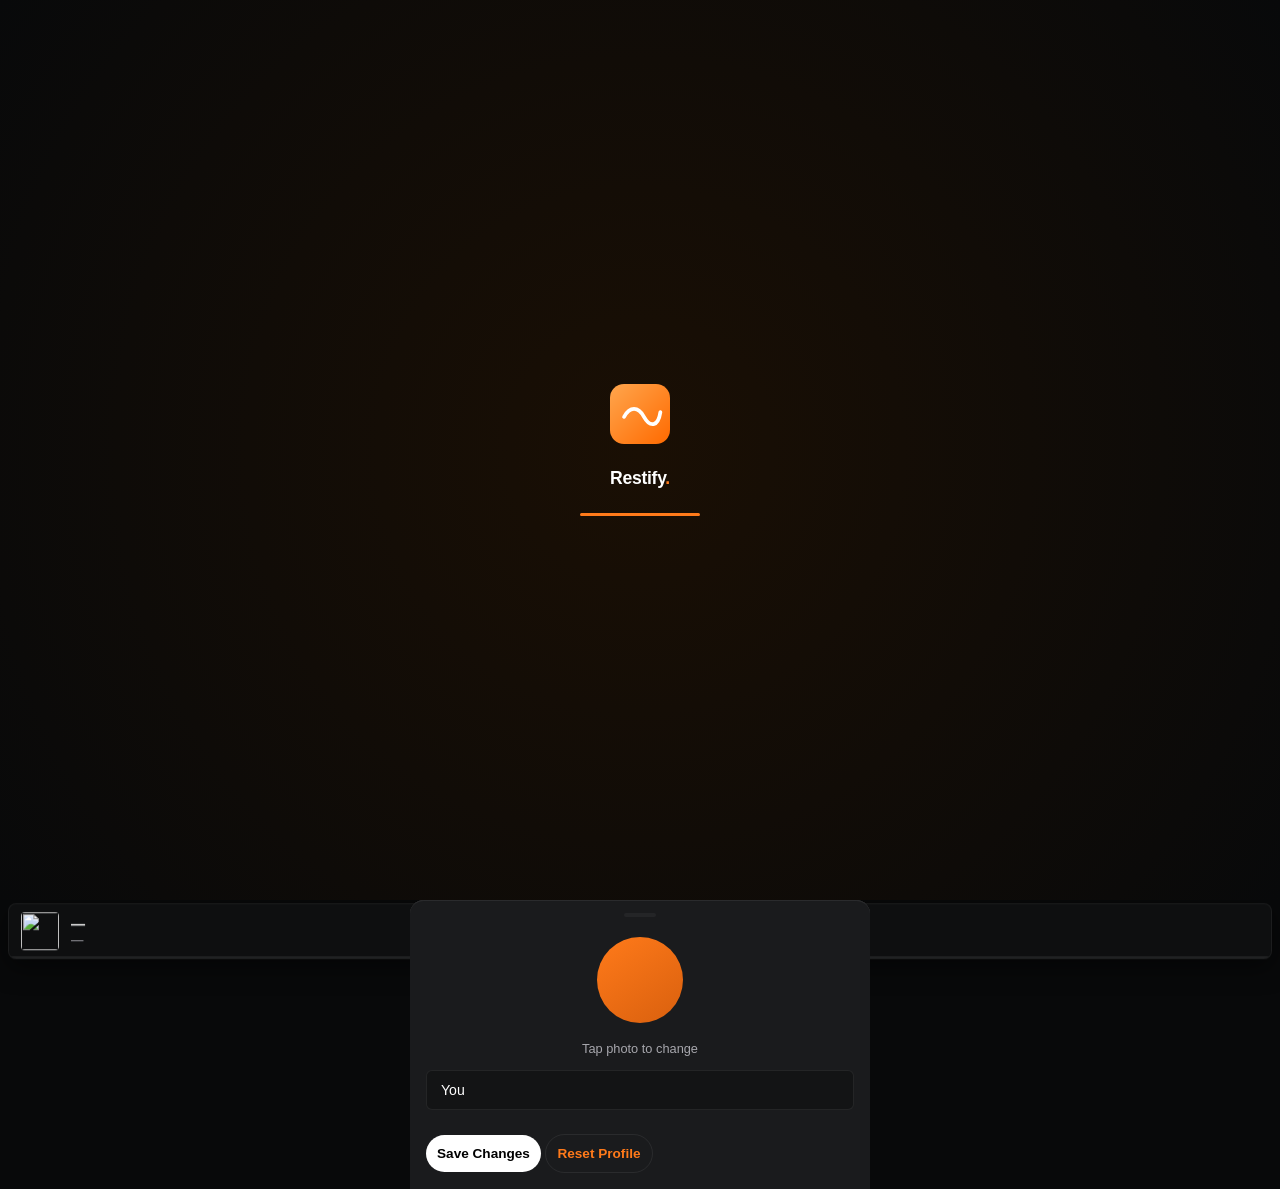
==== commit acfee5f4: "Update index.html" ====
--- a/index.html
+++ b/index.html
@@ -4,7 +4,7 @@
 <meta charset="UTF-8">
 <meta name="viewport" content="width=device-width, initial-scale=1.0, maximum-scale=1.0, user-scalable=no, viewport-fit=cover">
 <title>Restify</title>
-<meta name="theme-color" content="#0a0a0b">
+<meta name="theme-color" content="#08090a">
 <meta name="description" content="Restify — a premium music streaming experience">
 <link rel="manifest" href="manifest.json">
 <link rel="icon" href="src/icon.svg" type="image/svg+xml">
@@ -18,7 +18,9 @@
 <body>
 
 <div class="loader" id="loader">
-  <div class="loader-mark">♬</div>
+  <div class="loader-mark">
+  <img src="src/icon.svg" alt="Restify Logo">
+</div>
   <div class="loader-word">Restify<span>.</span></div>
   <div class="loader-track"><div class="loader-fill"></div></div>
 </div>
@@ -66,21 +68,13 @@
       <div class="rail" id="recommended-rail"></div>
 
       <div class="section-label-row">
-        <span class="section-label">Albums</span>
+        <span class="section-label">All Songs</span>
       </div>
       <div class="skeleton-grid" id="albums-skeleton">
         <div class="skeleton"></div><div class="skeleton"></div>
         <div class="skeleton"></div><div class="skeleton"></div>
       </div>
       <div class="albums-grid" id="albums-grid"></div>
-
-      <div class="artist-cta">
-        <p>Are you an artist?</p>
-        <button class="feature-btn" id="feature-btn">
-          <i data-lucide="upload"></i>
-          Feature your song on Restify
-        </button>
-      </div>
 
       <div class="bottom-spacer"></div>
     </div>
@@ -231,18 +225,14 @@
       <i data-lucide="home"></i>
       <span>Home</span>
     </a>
-    <a class="side-menu-item" href="pages/albums.html" data-page="albums" data-title="Explore Albums">
-      <i data-lucide="layout-grid"></i>
-      <span>Explore Albums</span>
-    </a>
     <a class="side-menu-item" href="pages/announces.html" data-page="whatsnew" data-title="What's New">
       <i data-lucide="bell"></i>
       <span>What's New</span>
       <span class="menu-dot"></span>
     </a>
-    <a class="side-menu-item" href="pages/artistforums.html" data-page="about" data-title="About Us">
+    <a class="side-menu-item" href="pages/documentation.html" data-page="about" data-title="Documentation">
       <i data-lucide="user-round"></i>
-      <span>About Us</span>
+      <span>Documentation</span>
     </a>
   </nav>
 </div>
@@ -317,19 +307,15 @@
 
 <audio id="audio" preload="auto"></audio>
 
-<script src="data/music-data.js" defer></script>
+<script src="https://cdn.jsdelivr.net/npm/@supabase/supabase-js@2" defer></script>
 <script src="engine/app.js" defer></script>
 <script>
 const menuOpenBtn = document.getElementById('menu-open-btn');
 const menuLayer = document.getElementById('menu-layer');
 const menuOverlay = document.getElementById('menu-overlay');
-const homeView = document.getElementById('view-home');
-const frameView = document.getElementById('view-frame');
 const contentFrame = document.getElementById('content-frame');
 const frameTitle = document.getElementById('frame-title');
 const menuItems = document.querySelectorAll('.side-menu-item');
-const loader = document.getElementById('loader');
-const audio = document.getElementById('audio');
 
 let loadedFrameSrc = '';
 
@@ -343,15 +329,6 @@
 
 function setActiveMenu(target) {
   menuItems.forEach(item => item.classList.toggle('active', item.dataset.page === target));
-}
-
-function goHome() {
-  homeView.classList.remove('pos-left', 'pos-right');
-  homeView.classList.add('pos-center');
-  frameView.classList.remove('pos-center', 'pos-left');
-  frameView.classList.add('pos-right');
-  setActiveMenu('home');
-  closeMenu();
 }
 
 function openFramePage(src, title, target) {
@@ -360,106 +337,40 @@
     loadedFrameSrc = src;
   }
   frameTitle.textContent = title;
-  homeView.classList.remove('pos-center', 'pos-right');
-  homeView.classList.add('pos-left');
-  frameView.classList.remove('pos-right', 'pos-left');
-  frameView.classList.add('pos-center');
   setActiveMenu(target);
   closeMenu();
+  if (typeof window.pushView === 'function') window.pushView('view-frame');
 }
 
 menuItems.forEach(item => {
   item.addEventListener('click', e => {
     e.preventDefault();
     const target = item.dataset.page;
-    if (target === 'home') goHome();
-    else openFramePage(item.getAttribute('href'), item.dataset.title, target);
+    if (target === 'home') {
+      setActiveMenu('home');
+      closeMenu();
+      if (typeof window.resetToHome === 'function') window.resetToHome();
+    } else {
+      openFramePage(item.getAttribute('href'), item.dataset.title, target);
+    }
   });
 });
 
-document.getElementById('frame-back').addEventListener('click', goHome);
+document.getElementById('frame-back').addEventListener('click', () => {
+  if (typeof window.popView === 'function') window.popView();
+});
+
 menuOpenBtn.addEventListener('click', openMenu);
 menuOverlay.addEventListener('click', closeMenu);
 
-function reflectNowPlaying(track, isPlaying) {
-  if (track) {
-    document.getElementById('mini-title').textContent = track.title;
-    document.getElementById('mini-artist').textContent = track.artist;
-    document.getElementById('mini-thumb').src = track.cover;
-    document.getElementById('player-title').textContent = track.title;
-    document.getElementById('player-artist').textContent = track.artist;
-    document.getElementById('player-artwork').src = track.cover;
-    document.getElementById('mini-player').classList.add('visible');
-  }
-  const icon = isPlaying ? 'pause' : 'play';
-  const playIcon = document.getElementById('play-icon');
-  const miniPlayIcon = document.getElementById('mini-play-icon');
-  if (playIcon) playIcon.setAttribute('data-lucide', icon);
-  if (miniPlayIcon) miniPlayIcon.setAttribute('data-lucide', icon);
-  if (window.lucide) lucide.createIcons();
-}
-
-window.Restify = {
-  queue: [],
-  index: -1,
-  play(track) {
-    if (window.RestifyBridge && window.RestifyBridge.playTrack) {
-      window.RestifyBridge.playTrack(track);
-      return;
-    }
-    if (!track || !track.src) return;
-    if (audio.dataset.trackId !== String(track.id)) {
-      audio.src = track.src;
-      audio.dataset.trackId = track.id;
-    }
-    audio.play();
-    reflectNowPlaying(track, true);
-  },
-  playQueue(list, startIndex) {
-    if (window.RestifyBridge && window.RestifyBridge.playQueue) {
-      window.RestifyBridge.playQueue(list, startIndex);
-      return;
-    }
-    this.queue = list || [];
-    this.index = startIndex || 0;
-    this.play(this.queue[this.index]);
-  },
-  toggle() {
-    if (window.RestifyBridge && window.RestifyBridge.toggle) {
-      window.RestifyBridge.toggle();
-      return;
-    }
-    if (!audio.src) return;
-    if (audio.paused) { audio.play(); reflectNowPlaying(null, true); }
-    else { audio.pause(); reflectNowPlaying(null, false); }
-  },
-  next() {
-    if (window.RestifyBridge && window.RestifyBridge.next) { window.RestifyBridge.next(); return; }
-    if (!this.queue.length) return;
-    this.index = (this.index + 1) % this.queue.length;
-    this.play(this.queue[this.index]);
-  },
-  prev() {
-    if (window.RestifyBridge && window.RestifyBridge.prev) { window.RestifyBridge.prev(); return; }
-    if (!this.queue.length) return;
-    this.index = (this.index - 1 + this.queue.length) % this.queue.length;
-    this.play(this.queue[this.index]);
-  },
-  getState() {
-    if (window.RestifyBridge && window.RestifyBridge.getState) return window.RestifyBridge.getState();
-    return { isPlaying: !audio.paused, trackId: audio.dataset.trackId || null };
-  },
-  goHome() { goHome(); },
-  toast(msg) {
-    const el = document.getElementById('toast');
-    if (!el) return;
-    el.textContent = msg;
-    el.classList.add('show');
-    setTimeout(() => el.classList.remove('show'), 2200);
-  }
-};
-
-audio.addEventListener('ended', () => { if (!window.RestifyBridge) window.Restify.next(); });
+function notify(msg) {
+  if (typeof window.showToast === 'function') { window.showToast(msg); return; }
+  const el = document.getElementById('toast');
+  if (!el) return;
+  el.textContent = msg;
+  el.classList.add('show');
+  setTimeout(() => el.classList.remove('show'), 2200);
+}
 
 const PROFILE_KEY = 'restify_profile';
 
@@ -494,11 +405,6 @@
 
 let currentProfile = loadProfile();
 
-document.getElementById('overlay').addEventListener('click', () => {
-  document.getElementById('overlay').classList.remove('open');
-  document.querySelectorAll('.sheet.open').forEach(s => s.classList.remove('open'));
-});
-
 document.getElementById('avatar-mark').addEventListener('click', () => {
   document.getElementById('overlay').classList.add('open');
   document.getElementById('profile-sheet').classList.add('open');
@@ -525,19 +431,15 @@
   applyProfile(currentProfile);
   document.getElementById('overlay').classList.remove('open');
   document.getElementById('profile-sheet').classList.remove('open');
-  window.Restify.toast('Profile updated');
+  notify('Profile updated');
 });
 
 document.getElementById('profile-reset-btn').addEventListener('click', () => {
   currentProfile = { name: 'You', photo: '' };
   localStorage.removeItem(PROFILE_KEY);
   applyProfile(currentProfile);
-  window.Restify.toast('Profile reset');
-});
-
-window.addEventListener('load', () => {
-  setTimeout(() => loader.classList.add('hide'), 500);
+  notify('Profile reset');
 });
 </script>
 </body>
-</html>+</html>
--- a/src/style.css
+++ b/src/style.css
@@ -1,17 +1,17 @@
 :root {
-  --bg: #070708;
-  --bg-radial: #0f0406;
-  --surface: #121214;
-  --surface-2: #18181c;
-  --surface-3: #222226;
-  --glass: rgba(18, 18, 20, 0.82);
-  --glass-border: rgba(255, 255, 255, 0.05);
-  --border: rgba(255, 255, 255, 0.06);
-  --border-soft: rgba(255, 255, 255, 0.03);
-  --red: #e62e3a;
-  --red-dim: #b31e28;
-  --red-deep: #1f0609;
-  --red-glow: rgba(230, 46, 58, 0.1);
+  --bg: #08090a;
+  --bg-radial: #1a0f04;
+  --surface: #131415;
+  --surface-2: #1a1b1d;
+  --surface-3: #242527;
+  --glass: rgba(16, 17, 18, 0.85);
+  --glass-border: rgba(255, 255, 255, 0.06);
+  --border: rgba(255, 255, 255, 0.07);
+  --border-soft: rgba(255, 255, 255, 0.04);
+  --red: #ff7a1a;
+  --red-dim: #d9600e;
+  --red-deep: #2b1405;
+  --red-glow: rgba(255, 122, 26, 0.12);
   --text: #ffffff;
   --text-dim: #a7a7ad;
   --text-faint: #55555a;
@@ -526,36 +526,39 @@
 }
 
 .albums-grid {
-  display: flex;
-  flex-direction: column;
-  gap: 2px;
-  padding: 2px 16px 4px;
+  display: grid;
+  grid-template-columns: repeat(2, 1fr);
+  gap: 18px 14px;
+  padding: 4px 16px 4px;
 }
 
 .album-card {
   position: relative;
-  border-radius: 8px;
+  border-radius: 14px;
   overflow: hidden;
   display: flex;
-  flex-direction: row;
-  align-items: center;
-  gap: 14px;
+  flex-direction: column;
+  align-items: stretch;
   text-align: left;
-  padding: 8px 4px;
-  transition: background 0.2s var(--ease);
+  padding: 10px;
+  background: var(--surface);
+  border: 1px solid var(--border-soft);
+  transition: transform 0.18s var(--ease), background 0.2s var(--ease), border-color 0.2s var(--ease);
 }
 
 .album-card:active {
+  transform: scale(0.96);
   background: var(--surface-2);
+  border-color: var(--border);
 }
 
 .album-card img {
-  width: 52px;
-  height: 52px;
+  width: 100%;
+  aspect-ratio: 1/1;
   object-fit: cover;
-  border-radius: 6px;
-  flex-shrink: 0;
-  aspect-ratio: 1/1;
+  border-radius: 10px;
+  flex-shrink: 0;
+  box-shadow: 0 10px 24px rgba(0, 0, 0, 0.4);
 }
 
 .album-card .card-shade {
@@ -565,35 +568,41 @@
 .album-card .card-label {
   position: relative;
   font-family: var(--font-body);
-  font-weight: 600;
-  font-size: 0.92rem;
-  line-height: 1.2;
-  color: var(--text);
-  padding-right: 46px;
+  font-weight: 700;
+  font-size: 0.86rem;
+  line-height: 1.25;
+  color: var(--text);
+  padding-right: 0;
+  margin-top: 10px;
+  white-space: nowrap;
+  overflow: hidden;
+  text-overflow: ellipsis;
 }
 
 .album-card .card-count {
-  position: absolute;
-  top: 50%;
-  right: 2px;
-  transform: translateY(-50%);
+  position: static;
+  transform: none;
   background: transparent;
   color: var(--text-dim);
-  font-size: 0.78rem;
+  font-size: 0.74rem;
   font-weight: 500;
+  margin-top: 2px;
+  white-space: nowrap;
+  overflow: hidden;
+  text-overflow: ellipsis;
 }
 
 .skeleton-grid {
-  display: flex;
-  flex-direction: column;
-  gap: 10px;
+  display: grid;
+  grid-template-columns: repeat(2, 1fr);
+  gap: 18px 14px;
   padding: 4px 16px;
 }
 
 .skeleton-grid .skeleton {
-  aspect-ratio: auto;
-  height: 52px;
-  border-radius: 8px;
+  aspect-ratio: 1/1;
+  height: auto;
+  border-radius: 14px;
 }
 
 .no-results {
@@ -602,45 +611,6 @@
   color: var(--text-dim);
   font-size: 0.9rem;
   padding: 40px 10px;
-}
-
-.artist-cta {
-  text-align: center;
-  margin: 32px 16px 0;
-  padding: 24px 16px;
-  border-top: 1px solid var(--border-soft);
-}
-
-.artist-cta p {
-  color: var(--text-dim);
-  font-size: 0.85rem;
-  font-weight: 400;
-  margin-bottom: 14px;
-}
-
-.feature-btn {
-  display: inline-flex;
-  align-items: center;
-  gap: 8px;
-  padding: 10px 20px;
-  border-radius: 20px;
-  background: var(--surface-2);
-  border: 1px solid var(--border);
-  color: var(--text);
-  font-weight: 600;
-  font-size: 0.82rem;
-  transition: transform 0.15s var(--ease), background 0.15s;
-}
-
-.feature-btn:active {
-  transform: scale(0.96);
-  background: var(--surface-3);
-}
-
-.feature-btn svg {
-  width: 14px;
-  height: 14px;
-  color: var(--text-dim);
 }
 
 .bottom-spacer {
@@ -1653,238 +1623,6 @@
   transform: translateX(-50%) translateY(0);
 }
 
-.login-screen {
-  position: fixed;
-  top: 0;
-  left: 50%;
-  transform: translateX(-50%);
-  width: 100%;
-  max-width: 460px;
-  height: 100dvh;
-  z-index: 500;
-  display: flex;
-  flex-direction: column;
-  align-items: center;
-  justify-content: space-between;
-  background: radial-gradient(circle at 50% 0%, #140506 0%, var(--bg) 55%);
-  padding: calc(var(--safe-top) + 54px) 30px calc(var(--safe-bottom) + 34px);
-  text-align: center;
-  overflow: hidden;
-  opacity: 1;
-  visibility: visible;
-  transition: opacity 0.45s var(--ease), visibility 0.45s;
-}
-
-.login-screen.hide {
-  opacity: 0;
-  visibility: hidden;
-  pointer-events: none;
-}
-
-.login-ambient {
-  position: absolute;
-  bottom: -20vh;
-  left: 50%;
-  transform: translateX(-50%);
-  width: 160%;
-  height: 58vh;
-  background: radial-gradient(circle at center, var(--red-glow) 0%, rgba(31, 6, 9, 0.45) 38%, rgba(0, 0, 0, 0) 72%);
-  filter: blur(52px);
-  pointer-events: none;
-  animation: loginPulse 9s ease-in-out infinite alternate;
-}
-
-@keyframes loginPulse {
-  0% { opacity: 0.65; transform: translateX(-50%) scale(1); }
-  100% { opacity: 1; transform: translateX(-50%) scale(1.12); }
-}
-
-.login-top {
-  display: flex;
-  flex-direction: column;
-  align-items: center;
-  z-index: 2;
-}
-
-.login-logo {
-  width: 54px;
-  height: 54px;
-  border-radius: 16px;
-  background: linear-gradient(155deg, var(--red) 0%, var(--red-dim) 100%);
-  display: flex;
-  align-items: center;
-  justify-content: center;
-  font-family: var(--font-display);
-  font-weight: 700;
-  font-size: 1.5rem;
-  margin-bottom: 18px;
-  box-shadow: 0 14px 30px rgba(230, 46, 58, 0.35);
-}
-
-.login-brand {
-  font-family: var(--font-display);
-  font-weight: 800;
-  font-size: 2rem;
-  letter-spacing: -0.7px;
-  margin-bottom: 8px;
-}
-
-.login-brand span {
-  color: var(--red);
-}
-
-.login-tagline {
-  font-size: 0.9rem;
-  color: var(--text-dim);
-  font-weight: 500;
-}
-
-.login-visual {
-  position: relative;
-  flex: 1;
-  display: flex;
-  align-items: center;
-  justify-content: center;
-  z-index: 2;
-  min-height: 170px;
-}
-
-.login-ring {
-  position: absolute;
-  border-radius: 50%;
-  border: 1px dashed rgba(230, 46, 58, 0.18);
-}
-
-.ring-a {
-  width: 230px;
-  height: 230px;
-  animation: loginSpin 26s linear infinite;
-}
-
-.ring-b {
-  width: 175px;
-  height: 175px;
-  border: 1px solid rgba(255, 255, 255, 0.04);
-  animation: loginSpinRev 20s linear infinite;
-}
-
-@keyframes loginSpin { to { transform: rotate(360deg); } }
-@keyframes loginSpinRev { to { transform: rotate(-360deg); } }
-
-.login-vinyl {
-  position: relative;
-  width: 124px;
-  height: 124px;
-  border-radius: 50%;
-  background: radial-gradient(circle, #1c1c1c 22%, #0b0b0b 55%, #000 100%);
-  box-shadow: 0 20px 46px rgba(0, 0, 0, 0.85);
-  display: flex;
-  align-items: center;
-  justify-content: center;
-  animation: loginDeckSpin 22s linear infinite;
-  overflow: hidden;
-}
-
-@keyframes loginDeckSpin { to { transform: rotate(360deg); } }
-
-.login-vinyl-shine {
-  position: absolute;
-  top: -30%;
-  left: -10%;
-  width: 70%;
-  height: 70%;
-  background: linear-gradient(135deg, rgba(255, 255, 255, 0.14) 0%, rgba(255, 255, 255, 0) 60%);
-  border-radius: 50%;
-  pointer-events: none;
-}
-
-.login-vinyl-groove {
-  position: absolute;
-  width: 92%;
-  height: 92%;
-  border-radius: 50%;
-  border: 1px double rgba(255, 255, 255, 0.04);
-}
-
-.login-vinyl-core {
-  width: 44px;
-  height: 44px;
-  border-radius: 50%;
-  background: var(--bg);
-  border: 2px solid var(--red);
-  display: flex;
-  align-items: center;
-  justify-content: center;
-  box-shadow: inset 0 0 12px rgba(230, 46, 58, 0.45);
-  z-index: 2;
-}
-
-.login-vinyl-core svg {
-  width: 18px;
-  height: 18px;
-  color: var(--text);
-}
-
-.login-footer {
-  width: 100%;
-  z-index: 2;
-}
-
-.google-btn {
-  width: 100%;
-  display: flex;
-  align-items: center;
-  justify-content: center;
-  gap: 12px;
-  background: #ffffff;
-  color: #0e0e10;
-  padding: 17px;
-  border-radius: 50px;
-  font-size: 0.95rem;
-  font-weight: 700;
-  letter-spacing: -0.1px;
-  font-family: var(--font-body);
-  transition: transform 0.15s var(--ease-spring), filter 0.2s var(--ease);
-  box-shadow: 0 14px 32px rgba(0, 0, 0, 0.45);
-}
-
-.google-btn:active {
-  transform: scale(0.96);
-  filter: brightness(0.95);
-}
-
-.google-btn:disabled {
-  opacity: 0.7;
-}
-
-.login-note {
-  font-size: 0.72rem;
-  color: var(--text-faint);
-  margin-top: 16px;
-  text-transform: uppercase;
-  letter-spacing: 0.5px;
-  font-weight: 500;
-}
-
-.fade-in-up {
-  opacity: 0;
-  transform: translateY(22px);
-  animation: loginFadeUp 0.9s var(--ease) forwards;
-}
-
-.fade-in-up.delay {
-  animation-delay: 0.15s;
-}
-
-.pop-in {
-  opacity: 0;
-  transform: scale(0.9);
-  animation: loginPopIn 1s var(--ease-spring) 0.1s forwards;
-}
-
-@keyframes loginFadeUp { to { opacity: 1; transform: translateY(0); } }
-@keyframes loginPopIn { to { opacity: 1; transform: scale(1); } }
-
 .profile-photo-row {
   display: flex;
   justify-content: center;
@@ -2012,7 +1750,7 @@
   font-size: 1.1rem;
   color: #fff;
   flex-shrink: 0;
-  box-shadow: 0 8px 18px rgba(230, 46, 58, 0.3);
+  box-shadow: 0 8px 18px rgba(255, 122, 26, 0.3);
 }
 
 .side-menu-brand {
@@ -2325,9 +2063,6 @@
   .rail-card img { width: 116px; height: 116px; }
 }
 
-/* ==========================================================================
-   ADMIN ANNOUNCEMENTS COMPONENT SYSTEM (ISOLATED ELEMENTS)
-   ========================================================================== */
 .announcements-container {
   display: flex;
   flex-direction: column;
@@ -2421,3 +2156,243 @@
   color: var(--text-dim);
   user-select: text;
 }
+
+.content-frame {
+  flex: 1;
+  width: 100%;
+  border: 0;
+  background: var(--bg);
+  display: block;
+}
+
+.frame-page-body {
+  padding: calc(var(--safe-top) + 16px) 0 150px;
+  min-height: 100%;
+}
+
+.frame-intro {
+  padding: 0 20px 20px;
+}
+
+.frame-intro h1 {
+  font-family: var(--font-display);
+  font-weight: 800;
+  font-size: 1.6rem;
+  letter-spacing: -0.5px;
+  color: var(--text);
+}
+
+.frame-intro p {
+  color: var(--text-dim);
+  font-size: 0.85rem;
+  margin-top: 6px;
+  line-height: 1.5;
+}
+
+.frame-empty {
+  text-align: center;
+  color: var(--text-dim);
+  font-size: 0.85rem;
+  padding: 60px 24px;
+}
+
+.frame-empty i {
+  width: 34px;
+  height: 34px;
+  color: var(--text-faint);
+  margin-bottom: 12px;
+}
+
+.about-hero {
+  display: flex;
+  flex-direction: column;
+  align-items: center;
+  text-align: center;
+  padding: 8px 24px 28px;
+}
+
+.about-photo-ring {
+  width: 110px;
+  height: 110px;
+  border-radius: 50%;
+  padding: 3px;
+  background: linear-gradient(145deg, var(--red) 0%, var(--red-dim) 100%);
+  position: relative;
+  cursor: pointer;
+}
+
+.about-photo-ring img {
+  width: 100%;
+  height: 100%;
+  border-radius: 50%;
+  object-fit: cover;
+  display: block;
+  background: var(--surface-3);
+}
+
+.about-photo-edit {
+  position: absolute;
+  bottom: 0;
+  right: 0;
+  width: 30px;
+  height: 30px;
+  border-radius: 50%;
+  background: var(--red);
+  border: 3px solid var(--bg);
+  display: flex;
+  align-items: center;
+  justify-content: center;
+}
+
+.about-photo-edit i {
+  width: 14px;
+  height: 14px;
+  color: #fff;
+}
+
+.about-name {
+  font-family: var(--font-display);
+  font-weight: 800;
+  font-size: 1.4rem;
+  letter-spacing: -0.4px;
+  margin-top: 18px;
+}
+
+.about-role {
+  font-size: 0.85rem;
+  font-weight: 600;
+  color: var(--red);
+  margin-top: 4px;
+}
+
+.about-bio {
+  color: var(--text-dim);
+  font-size: 0.88rem;
+  line-height: 1.6;
+  margin-top: 14px;
+  max-width: 340px;
+}
+
+.about-socials {
+  display: flex;
+  gap: 10px;
+  margin-top: 20px;
+  flex-wrap: wrap;
+  justify-content: center;
+}
+
+.about-social-btn {
+  display: flex;
+  align-items: center;
+  gap: 8px;
+  padding: 10px 16px;
+  border-radius: 20px;
+  background: var(--surface-2);
+  border: 1px solid var(--border);
+  color: var(--text);
+  font-size: 0.8rem;
+  font-weight: 600;
+  text-decoration: none;
+  transition: transform 0.15s var(--ease), background 0.15s var(--ease);
+}
+
+.about-social-btn:active {
+  transform: scale(0.96);
+  background: var(--surface-3);
+}
+
+.about-social-btn i {
+  width: 15px;
+  height: 15px;
+  color: var(--text-dim);
+}
+
+.about-section {
+  padding: 24px 20px 0;
+}
+
+.about-section-title {
+  font-family: var(--font-display);
+  font-weight: 700;
+  font-size: 1.05rem;
+  letter-spacing: -0.2px;
+  margin-bottom: 12px;
+}
+
+.about-chip-row {
+  display: flex;
+  flex-wrap: wrap;
+  gap: 8px;
+}
+
+.about-chip {
+  padding: 8px 14px;
+  border-radius: 20px;
+  background: var(--surface-2);
+  border: 1px solid var(--border);
+  color: var(--text-dim);
+  font-size: 0.78rem;
+  font-weight: 600;
+}
+
+.about-stat-grid {
+  display: grid;
+  grid-template-columns: repeat(3, 1fr);
+  gap: 10px;
+}
+
+.about-stat-card {
+  background: var(--surface-2);
+  border: 1px solid var(--border-soft);
+  border-radius: 12px;
+  padding: 14px 8px;
+  text-align: center;
+}
+
+.about-stat-value {
+  font-family: var(--font-display);
+  font-weight: 800;
+  font-size: 1.15rem;
+  color: var(--red);
+}
+
+.about-stat-label {
+  font-size: 0.7rem;
+  color: var(--text-dim);
+  font-weight: 600;
+  margin-top: 4px;
+  text-transform: uppercase;
+  letter-spacing: 0.4px;
+}
+
+.about-photo-input {
+  display: none;
+}
+
+.frame-view-toggle {
+  display: flex;
+  gap: 10px;
+  padding: 0 20px 20px;
+}
+
+.frame-view-toggle button {
+  flex: 1;
+  padding: 10px 0;
+  border-radius: 20px;
+  background: var(--surface-2);
+  border: 1px solid var(--border);
+  color: var(--text-dim);
+  font-size: 0.8rem;
+  font-weight: 700;
+  transition: background 0.15s var(--ease), color 0.15s var(--ease);
+}
+
+.frame-view-toggle button.active {
+  background: var(--text);
+  color: #000;
+  border-color: var(--text);
+}
+
+@media (min-width: 480px) {
+  .albums-showcase-container { padding: 0 20px; }
+}
